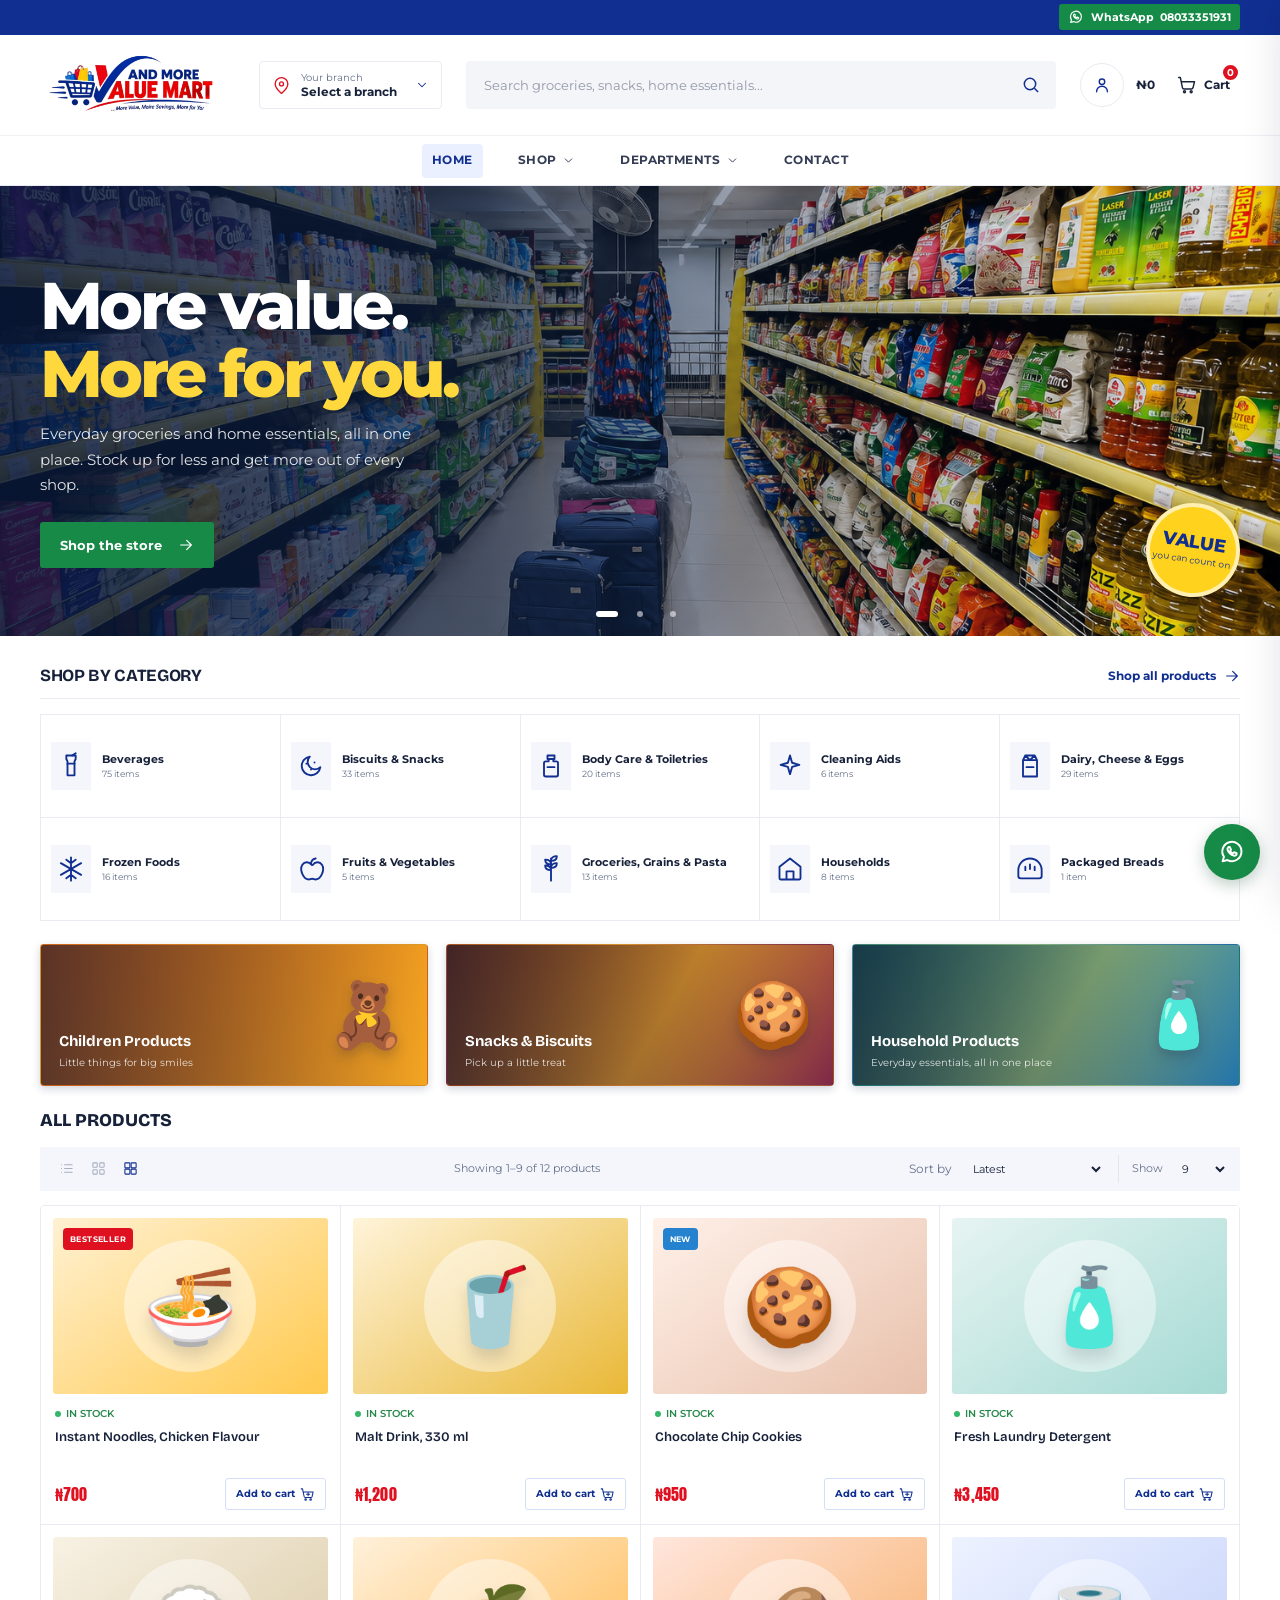
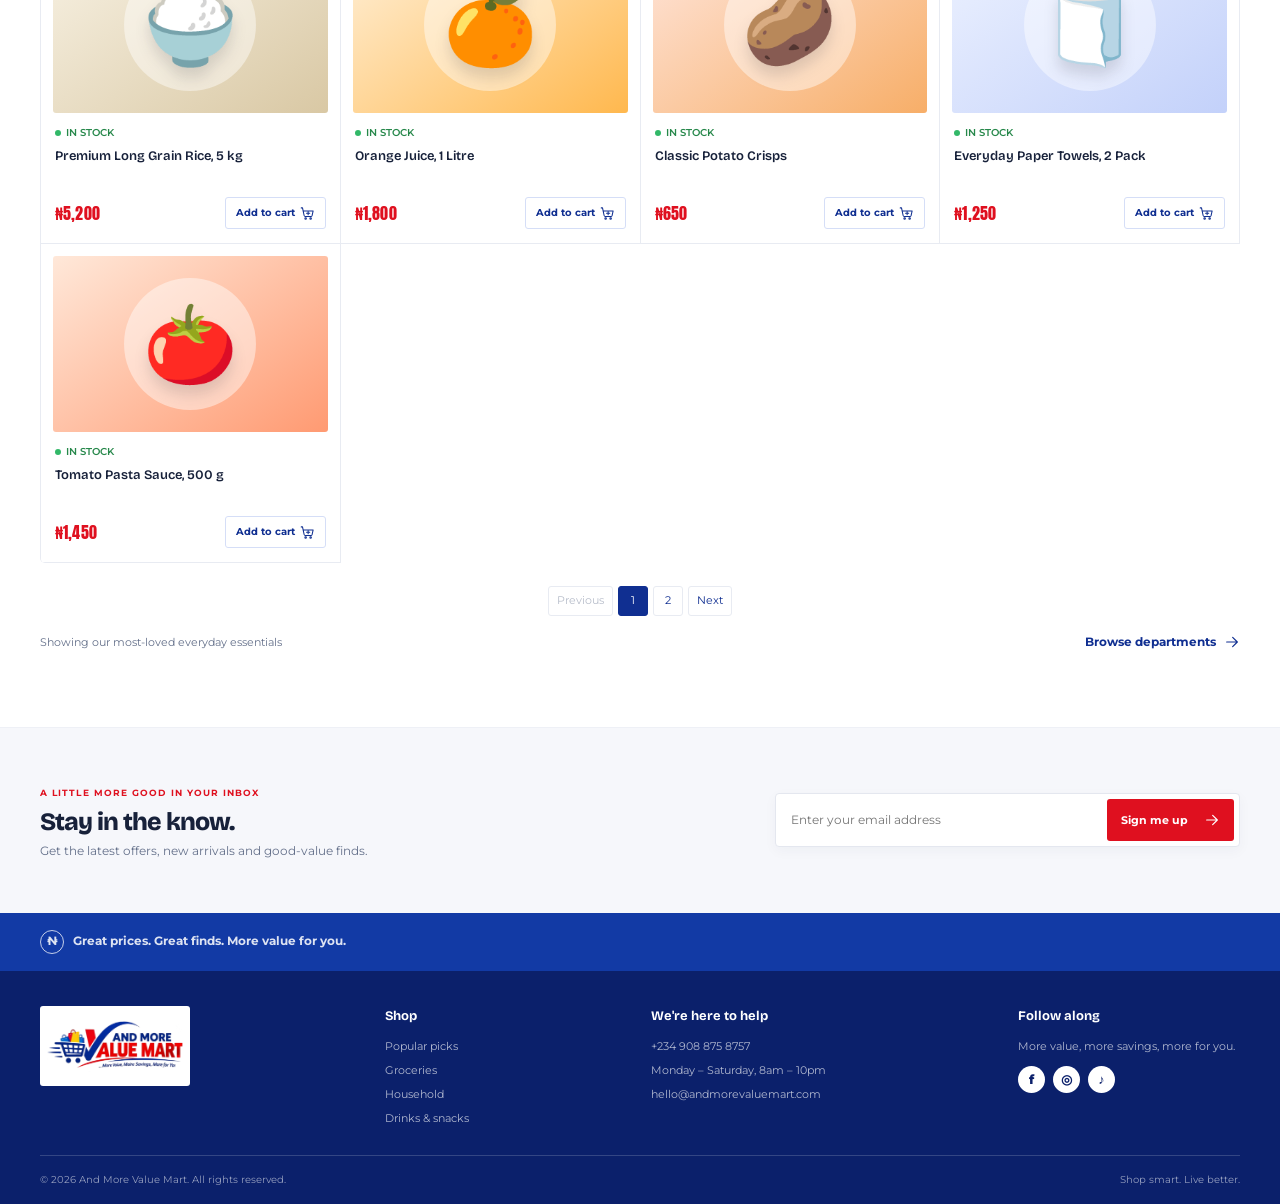
==== index.html @ fea3d5b2 "Build And More Value Mart storefront Co-authored-by: Copilot <223556219+Copilot@users.noreply.github" ====
<!doctype html>
<html lang="en">
<head>
  <meta charset="utf-8">
  <meta name="viewport" content="width=device-width, initial-scale=1">
  <meta name="theme-color" content="#102f91">
  <link rel="icon" type="image/png" href="favicon.png">
  <meta name="description" content="Shop groceries, household essentials and more at And More Value Mart. Great value, delivered across Abuja.">
  <title>And More Value Mart | Shop smarter, save more</title>
  <link rel="preconnect" href="https://fonts.googleapis.com">
  <link rel="preconnect" href="https://fonts.gstatic.com" crossorigin>
  <link href="https://fonts.googleapis.com/css2?family=Anton&family=Bricolage+Grotesque:opsz,wght@12..96,400..800&family=Montserrat:wght@400;500;600;700;800&display=swap" rel="stylesheet">
  <link rel="stylesheet" href="styles.css">
  <script src="cart-storage.js" defer></script>
  <script src="navigation.js" defer></script>
  <script src="app.js" defer></script>
</head>
<body>
  <svg class="icon-definitions" aria-hidden="true" xmlns="http://www.w3.org/2000/svg">
    <symbol id="icon-produce" viewBox="0 0 24 24"><g fill="none" stroke="currentColor" stroke-width="1.7" stroke-linecap="round" stroke-linejoin="round"><path d="M12 20c-5.3 0-8-3.6-8-8 4.7 0 8 2.7 8 8Z"/><path d="M12 20c0-6 2.8-10 8-12 0 5.2-2.8 12-8 12Z"/><path d="M12 20v-7"/></g></symbol>
    <symbol id="icon-drink" viewBox="0 0 24 24"><g fill="none" stroke="currentColor" stroke-width="1.7" stroke-linecap="round" stroke-linejoin="round"><path d="M8 3h8v3l-1 2v12H9V8L8 6V3Z"/><path d="M9 10h6"/><path d="m13 3 3-2"/></g></symbol>
    <symbol id="icon-cookie" viewBox="0 0 24 24"><g fill="none" stroke="currentColor" stroke-width="1.7" stroke-linecap="round" stroke-linejoin="round"><path d="M20 13a8 8 0 1 1-9-9 4.5 4.5 0 0 0 9 9Z"/><path d="M8 10h.01M12 15h.01M15 9h.01M9 16h.01"/></g></symbol>
    <symbol id="icon-care" viewBox="0 0 24 24"><g fill="none" stroke="currentColor" stroke-width="1.7" stroke-linecap="round" stroke-linejoin="round"><path d="M9 3h6v3H9z"/><path d="M10 6v2H7.5A1.5 1.5 0 0 0 6 9.5v10A1.5 1.5 0 0 0 7.5 21h9a1.5 1.5 0 0 0 1.5-1.5v-10A1.5 1.5 0 0 0 16.5 8H14V6"/><path d="M9 13h6"/></g></symbol>
    <symbol id="icon-meat" viewBox="0 0 24 24"><g fill="none" stroke="currentColor" stroke-width="1.7" stroke-linecap="round" stroke-linejoin="round"><path d="M14.5 4.5c2-2 5.5-.7 5.5 2.2 0 1.2-.7 2.1-1.7 2.8l-7.7 7.7a5 5 0 1 1-7.1-7.1l7.7-7.7c.8-.8 2.1-1 3.3-.5Z"/><path d="m15.5 8.5.01 0M9 14l.01 0M7 17l.01 0"/></g></symbol>
    <symbol id="icon-can" viewBox="0 0 24 24"><g fill="none" stroke="currentColor" stroke-width="1.7" stroke-linecap="round" stroke-linejoin="round"><path d="M6 5c0-1.1 2.7-2 6-2s6 .9 6 2v14c0 1.1-2.7 2-6 2s-6-.9-6-2V5Z"/><path d="M6 5c0 1.1 2.7 2 6 2s6-.9 6-2"/><path d="M6 18c0 1.1 2.7 2 6 2s6-.9 6-2"/></g></symbol>
    <symbol id="icon-wheat" viewBox="0 0 24 24"><g fill="none" stroke="currentColor" stroke-width="1.7" stroke-linecap="round" stroke-linejoin="round"><path d="M12 22V3"/><path d="M12 8c-3.2 0-5-1.4-5-4 3.2 0 5 1.4 5 4ZM12 13c-3.2 0-5-1.4-5-4 3.2 0 5 1.4 5 4ZM12 18c-3.2 0-5-1.4-5-4 3.2 0 5 1.4 5 4ZM12 10c3.2 0 5-1.4 5-4-3.2 0-5 1.4-5 4ZM12 16c3.2 0 5-1.4 5-4-3.2 0-5 1.4-5 4Z"/></g></symbol>
    <symbol id="icon-sparkle" viewBox="0 0 24 24"><g fill="none" stroke="currentColor" stroke-width="1.7" stroke-linecap="round" stroke-linejoin="round"><path d="m12 3 1.8 6.2L20 11l-6.2 1.8L12 19l-1.8-6.2L4 11l6.2-1.8L12 3Z"/><path d="m19 15 .8 2.2L22 18l-2.2.8L19 21l-.8-2.2L16 18l2.2-.8L19 15Z"/></g></symbol>
    <symbol id="icon-candy" viewBox="0 0 24 24"><g fill="none" stroke="currentColor" stroke-width="1.7" stroke-linecap="round" stroke-linejoin="round"><path d="m7 9-4-3v5l4 1M17 9l4-3v5l-4 1"/><path d="M7 9h10v8H7z"/><path d="m7 13-4 1v5l4-3M17 13l4 1v5l-4-3"/></g></symbol>
    <symbol id="icon-milk" viewBox="0 0 24 24"><g fill="none" stroke="currentColor" stroke-width="1.7" stroke-linecap="round" stroke-linejoin="round"><path d="M8 3h8l2 4v14H6V7l2-4Z"/><path d="m8 3 4 4 4-4M6 7h12M9 13h6"/></g></symbol>
    <symbol id="icon-snowflake" viewBox="0 0 24 24"><g fill="none" stroke="currentColor" stroke-width="1.7" stroke-linecap="round" stroke-linejoin="round"><path d="M12 2v20M3.3 7l17.4 10M3.3 17 20.7 7M8 4l4 3 4-3M8 20l4-3 4 3M3.5 11l4-1 1-4M20.5 13l-4 1-1 4M3.5 13l4 1 1 4M20.5 11l-4-1-1-4"/></g></symbol>
    <symbol id="icon-fruit" viewBox="0 0 24 24"><g fill="none" stroke="currentColor" stroke-width="1.7" stroke-linecap="round" stroke-linejoin="round"><path d="M12 8c-1.4-2.1-5.4-2.8-7.4.4-2.8 4.5 1 12.6 5.7 12.6 1 0 1.2-.6 2.7-.6s1.7.6 2.7.6c4.7 0 8.5-8.1 5.7-12.6C19.4 5.2 15.4 5.9 14 8c-.6.7-1.4.7-2 0Z"/><path d="M12 8c0-3 1.5-4.5 4-5"/></g></symbol>
    <symbol id="icon-gift" viewBox="0 0 24 24"><g fill="none" stroke="currentColor" stroke-width="1.7" stroke-linecap="round" stroke-linejoin="round"><path d="M3 10h18v11H3zM2 7h20v3H2zM12 7v14"/><path d="M12 7H8.5a2.5 2.5 0 1 1 2.4-3.2L12 7ZM12 7h3.5a2.5 2.5 0 1 0-2.4-3.2L12 7Z"/></g></symbol>
    <symbol id="icon-house" viewBox="0 0 24 24"><g fill="none" stroke="currentColor" stroke-width="1.7" stroke-linecap="round" stroke-linejoin="round"><path d="m3 10 9-7 9 7v10a1 1 0 0 1-1 1H4a1 1 0 0 1-1-1V10Z"/><path d="M9 21v-7h6v7"/></g></symbol>
    <symbol id="icon-bread" viewBox="0 0 24 24"><g fill="none" stroke="currentColor" stroke-width="1.7" stroke-linecap="round" stroke-linejoin="round"><path d="M4 20a2 2 0 0 1-2-2v-5a10 10 0 0 1 20 0v5a2 2 0 0 1-2 2H4Z"/><path d="M8 10v3M12 8v4M16 10v3"/></g></symbol>
    <symbol id="icon-pen" viewBox="0 0 24 24"><g fill="none" stroke="currentColor" stroke-width="1.7" stroke-linecap="round" stroke-linejoin="round"><path d="m4 16-1 5 5-1L21 7l-4-4L4 16Z"/><path d="m14 6 4 4M4 16l4 4"/></g></symbol>
    <symbol id="icon-grid" viewBox="0 0 24 24"><g fill="none" stroke="currentColor" stroke-width="1.7" stroke-linecap="round" stroke-linejoin="round"><rect x="3" y="3" width="7" height="7" rx="1"/><rect x="14" y="3" width="7" height="7" rx="1"/><rect x="3" y="14" width="7" height="7" rx="1"/><rect x="14" y="14" width="7" height="7" rx="1"/></g></symbol>
    <symbol id="icon-wine" viewBox="0 0 24 24"><g fill="none" stroke="currentColor" stroke-width="1.7" stroke-linecap="round" stroke-linejoin="round"><path d="M7 3h10v5a5 5 0 0 1-10 0V3ZM12 13v7M8 21h8M7 8h10"/></g></symbol>
    <symbol id="icon-cart-add" viewBox="0 0 24 24"><g fill="none" stroke="currentColor" stroke-width="1.7" stroke-linecap="round" stroke-linejoin="round"><path d="M2 3h2l2.6 12.2a2 2 0 0 0 2 1.6h8.8a2 2 0 0 0 1.9-1.4L21 8H5"/><circle cx="9" cy="20" r="1.2"/><circle cx="17" cy="20" r="1.2"/><path d="M13 9v5M10.5 11.5h5"/></g></symbol>
    <symbol id="icon-arrow" viewBox="0 0 24 24"><g fill="none" stroke="currentColor" stroke-width="1.8" stroke-linecap="round" stroke-linejoin="round"><path d="M4 12h15M13 5l7 7-7 7"/></g></symbol>
    <symbol id="icon-external" viewBox="0 0 24 24"><g fill="none" stroke="currentColor" stroke-width="1.8" stroke-linecap="round" stroke-linejoin="round"><path d="M13 5h6v6M19 5l-9 9"/><path d="M18 13v5a1 1 0 0 1-1 1H6a1 1 0 0 1-1-1V7a1 1 0 0 1 1-1h5"/></g></symbol>
    <symbol id="icon-cart" viewBox="0 0 24 24"><g fill="none" stroke="currentColor" stroke-width="1.7" stroke-linecap="round" stroke-linejoin="round"><path d="M2 3h2l2.5 12.2a2 2 0 0 0 2 1.6h8.8a2 2 0 0 0 1.9-1.4L21 8H5"/><circle cx="9" cy="20" r="1.2"/><circle cx="17" cy="20" r="1.2"/></g></symbol>
    <symbol id="icon-check" viewBox="0 0 24 24"><g fill="none" stroke="currentColor" stroke-width="2" stroke-linecap="round" stroke-linejoin="round"><path d="m5 12 4 4L19 6"/></g></symbol>
    <symbol id="icon-chevron" viewBox="0 0 24 24"><g fill="none" stroke="currentColor" stroke-width="1.8" stroke-linecap="round" stroke-linejoin="round"><path d="m6 9 6 6 6-6"/></g></symbol>
    <symbol id="icon-pin" viewBox="0 0 24 24"><g fill="none" stroke="currentColor" stroke-width="1.7" stroke-linecap="round" stroke-linejoin="round"><path d="M20 10c0 5-8 12-8 12S4 15 4 10a8 8 0 1 1 16 0Z"/><circle cx="12" cy="10" r="2.5"/></g></symbol>
    <symbol id="icon-plus" viewBox="0 0 24 24"><g fill="none" stroke="currentColor" stroke-width="1.8" stroke-linecap="round"><path d="M12 5v14M5 12h14"/></g></symbol>
    <symbol id="icon-minus" viewBox="0 0 24 24"><g fill="none" stroke="currentColor" stroke-width="1.8" stroke-linecap="round"><path d="M5 12h14"/></g></symbol>
  </svg>
  <div class="announcement">
    <div class="container announcement-inner">
      <p><a class="announcement-whatsapp" href="https://wa.me/2348033351931" target="_blank" rel="noopener noreferrer" aria-label="Chat with us on WhatsApp at 08033351931"><svg viewBox="0 0 24 24" aria-hidden="true"><path d="M20.1 11.6a8.2 8.2 0 0 1-12 7.3L4 20l1.1-3.9a8.2 8.2 0 1 1 15-4.5Z"/><path d="M8.7 8.1c.2-.4.4-.5.7-.5h.4c.2 0 .4.1.5.4l.7 1.6c.1.2.1.4 0 .6l-.5.6c-.2.2-.2.4 0 .6.4.7 1.1 1.3 1.8 1.7.2.1.4.1.6-.1l.6-.7c.2-.2.4-.2.6-.1l1.5.7c.3.1.4.3.4.5 0 .4-.2 1.1-.7 1.4-.5.4-1.1.5-1.7.3-1-.3-2.1-.8-3.3-1.9-1.2-1.1-1.9-2.3-2.1-3.2-.2-.6 0-1.2.3-1.6Z"/></svg><span>WhatsApp&nbsp; 08033351931</span></a></p>
    </div>
  </div>

  <header class="site-header">
    <div class="container header-main">
      <a class="brand" href="#" aria-label="And More Value Mart home">
        <img src="andmoreLogo2.png" alt="And More Value Mart — More value, more savings, more for you">
      </a>

      <div class="location-control">
        <button class="location-picker" type="button" aria-expanded="false" aria-haspopup="true">
          <svg class="ui-icon location-icon" aria-hidden="true"><use href="#icon-pin"></use></svg>
          <span class="location-copy"><small>Your branch</small><strong>Select a branch</strong></span>
          <svg class="ui-icon location-chevron" aria-hidden="true"><use href="#icon-chevron"></use></svg>
        </button>
        <div class="location-menu t-dropdown" data-origin="top-left" hidden>
          <span class="dropdown-label">Choose a branch</span>
          <label class="location-search"><span class="visually-hidden">Search branches</span><input type="search" placeholder="Search branches" autocomplete="off"></label>
          <button type="button" data-location="Abuja Store"><span class="location-option-copy"><strong>Abuja Store</strong><small>Suite F20, Asokoro Shopping Complex, Asokoro, Abuja.</small></span></button>
          <button type="button" data-location="Abuja Store2"><span class="location-option-copy"><strong>Abuja Store2</strong><small>C7, AMAN Plaza, opposite Chicken Republic, Mpape, Abuja.</small></span></button>
          <button type="button" data-location="Lagos Store"><span class="location-option-copy"><strong>Lagos Store</strong><small>27/29 Isa Williams Street, Lagos Island.</small></span></button>
          <p class="location-no-results" hidden>No matching branches.</p>
        </div>
      </div>

      <form class="search" role="search">
        <label class="visually-hidden" for="site-search">Search products</label>
        <input id="site-search" type="search" placeholder="Search groceries, snacks, home essentials..." autocomplete="off">
        <button type="submit" aria-label="Search">
          <svg viewBox="0 0 24 24" aria-hidden="true"><circle cx="10.8" cy="10.8" r="6.8"></circle><path d="m16 16 4.5 4.5"></path></svg>
        </button>
      </form>

      <div class="header-actions">
        <a class="account-link" href="#account" aria-label="Your account">
          <svg viewBox="0 0 24 24" aria-hidden="true"><circle cx="12" cy="8" r="3.3"></circle><path d="M5.5 20a6.5 6.5 0 0 1 13 0"></path></svg>
        </a>
        <span class="cart-header-total t-digit-group" aria-live="polite">₦0</span>
        <button class="cart-button" type="button" aria-label="Open cart">
          <svg viewBox="0 0 24 24" aria-hidden="true"><use href="#icon-cart"></use></svg>
          <span class="cart-label">Cart</span>
          <span class="cart-count" aria-live="polite">0</span>
        </button>
      </div>

      <button class="menu-toggle" type="button" aria-label="Open navigation" aria-expanded="false">
        <span></span><span></span><span></span>
      </button>
    </div>

    <nav class="main-nav" aria-label="Main navigation">
      <div class="container nav-inner">
        <a class="nav-link nav-home active" href="index.html" aria-current="page">Home</a>
        <div class="nav-dropdown nav-shop">
          <button class="nav-link nav-dropdown-toggle" type="button" aria-expanded="false" aria-haspopup="true">Shop <svg class="ui-icon dropdown-chevron" aria-hidden="true"><use href="#icon-chevron"></use></svg></button>
          <div class="nav-dropdown-menu t-dropdown" data-origin="top-left" hidden>
            <a href="products.html">Shop all products</a>
            <a href="#products">Popular picks</a>
            <a href="departments.html">Browse departments</a>
          </div>
        </div>
        <div class="nav-dropdown nav-departments">
          <button class="nav-link nav-dropdown-toggle" type="button" aria-expanded="false" aria-haspopup="true" data-desktop-href="departments.html">Departments <svg class="ui-icon dropdown-chevron" aria-hidden="true"><use href="#icon-chevron"></use></svg></button>
          <div class="nav-dropdown-menu department-menu t-dropdown" data-origin="top-left" hidden>
            <a href="department.html?category=grains-pasta">Groceries, grains &amp; pasta</a>
            <a href="department.html?category=beverages">Beverages</a>
            <a href="department.html?category=biscuits-snacks">Biscuits &amp; snacks</a>
            <a href="department.html?category=households">Households</a>
            <a href="department.html?category=cleaning-aids">Cleaning aids</a>
            <a class="mobile-departments-all" href="departments.html">Browse all departments <svg class="ui-icon" aria-hidden="true"><use href="#icon-arrow"></use></svg></a>
          </div>
        </div>
        <a class="nav-link nav-contact" href="#footer">Contact</a>
      </div>
    </nav>
  </header>

  <main>
    <section class="hero" aria-label="Featured offers" data-hero-carousel>
      <article class="hero-slide is-active" data-hero-slide aria-hidden="false">
        <img class="hero-image" src="5.png" alt="Bright supermarket aisle stocked with everyday essentials">
        <div class="hero-shade"></div>
        <div class="hero-content">
          <h1 id="hero-title">More value.<br><span>More for you.</span></h1>
          <p>Everyday groceries and home essentials, all in one place. Stock up for less and get more out of every shop.</p>
          <a class="button button-red hero-shop-button" href="departments.html">Shop the store <svg class="ui-icon" aria-hidden="true"><use href="#icon-arrow"></use></svg></a>
        </div>
      </article>
      <article class="hero-slide" data-hero-slide aria-hidden="true">
        <img class="hero-image" src="2.png" alt="A well-stocked supermarket aisle with everyday household essentials">
        <div class="hero-shade"></div>
        <div class="hero-content">
          <h1>Everyday essentials.<br><span>Everyday low prices.</span></h1>
          <p>Find great value on pantry staples, household needs, and the things you use most.</p>
          <a class="button button-red hero-shop-button" href="departments.html">Shop the store <svg class="ui-icon" aria-hidden="true"><use href="#icon-arrow"></use></svg></a>
        </div>
      </article>
      <article class="hero-slide" data-hero-slide aria-hidden="true">
        <img class="hero-image" src="3.png" alt="Shelves filled with affordable groceries and pantry favorites">
        <div class="hero-shade"></div>
        <div class="hero-content">
          <h1>Spend less.<br><span>Get more.</span></h1>
          <p>Shop affordable picks for the whole family and enjoy more value in every basket.</p>
          <a class="button button-red hero-shop-button" href="departments.html">Shop the store <svg class="ui-icon" aria-hidden="true"><use href="#icon-arrow"></use></svg></a>
        </div>
      </article>
      <div class="hero-badge"><strong>VALUE</strong><span>you can count on</span></div>
      <div class="hero-pagination" role="group" aria-label="Choose a featured offer">
        <button type="button" aria-label="Show offer 1: More value" aria-current="true"></button>
        <button type="button" aria-label="Show offer 2: Everyday low prices"></button>
        <button type="button" aria-label="Show offer 3: Spend less, get more"></button>
      </div>
    </section>

    <section class="section container home-categories" aria-labelledby="categories-title">
      <div class="section-heading">
        <h2 id="categories-title">Shop by category</h2>
        <a class="text-link" href="products.html">Shop all products <svg class="ui-icon" aria-hidden="true"><use href="#icon-arrow"></use></svg></a>
      </div>
      <div class="home-category-grid">
        <a class="home-category" href="#products" data-filter="beverages"><span class="home-category-icon"><svg viewBox="0 0 24 24" aria-hidden="true"><path d="M8 3h8v3l-1 2v12H9V8L8 6V3Z"/><path d="M9 10h6m-2-7 3-2"/></svg></span><strong>Beverages</strong><small>75 items</small></a>
        <a class="home-category" href="#products" data-filter="snacks"><span class="home-category-icon"><svg viewBox="0 0 24 24" aria-hidden="true"><path d="M20 13a8 8 0 1 1-9-9 4.5 4.5 0 0 0 9 9Z"/><path d="M8 10h.01M12 15h.01M15 9h.01"/></svg></span><strong>Biscuits &amp; Snacks</strong><small>33 items</small></a>
        <a class="home-category" href="department.html?category=body-care-toiletries"><span class="home-category-icon"><svg viewBox="0 0 24 24" aria-hidden="true"><path d="M9 3h6v3H9zm1 3v2H7.5A1.5 1.5 0 0 0 6 9.5v10A1.5 1.5 0 0 0 7.5 21h9a1.5 1.5 0 0 0 1.5-1.5v-10A1.5 1.5 0 0 0 16.5 8H14V6m-5 7h6"/></svg></span><strong>Body Care &amp; Toiletries</strong><small>20 items</small></a>
        <a class="home-category" href="department.html?category=cleaning-aids"><span class="home-category-icon"><svg viewBox="0 0 24 24" aria-hidden="true"><path d="m12 3 1.8 6.2L20 11l-6.2 1.8L12 19l-1.8-6.2L4 11l6.2-1.8L12 3Z"/></svg></span><strong>Cleaning Aids</strong><small>6 items</small></a>
        <a class="home-category" href="department.html?category=dairy-cheese-eggs"><span class="home-category-icon"><svg viewBox="0 0 24 24" aria-hidden="true"><path d="M8 3h8l2 4v14H6V7l2-4Zm0 0 4 4 4-4M6 7h12m-9 6h6"/></svg></span><strong>Dairy, Cheese &amp; Eggs</strong><small>29 items</small></a>
        <a class="home-category" href="department.html?category=frozen-foods"><span class="home-category-icon"><svg viewBox="0 0 24 24" aria-hidden="true"><path d="M12 2v20M3.3 7l17.4 10M3.3 17 20.7 7M8 4l4 3 4-3M8 20l4-3 4 3"/></svg></span><strong>Frozen Foods</strong><small>16 items</small></a>
        <a class="home-category" href="#products" data-filter="groceries"><span class="home-category-icon"><svg viewBox="0 0 24 24" aria-hidden="true"><path d="M12 8c-1.4-2.1-5.4-2.8-7.4.4-2.8 4.5 1 12.6 5.7 12.6 1 0 1.2-.6 2.7-.6s1.7.6 2.7.6c4.7 0 8.5-8.1 5.7-12.6C19.4 5.2 15.4 5.9 14 8c-.6.7-1.4.7-2 0Zm0 0c0-3 1.5-4.5 4-5"/></svg></span><strong>Fruits &amp; Vegetables</strong><small>5 items</small></a>
        <a class="home-category" href="#products" data-filter="groceries"><span class="home-category-icon"><svg viewBox="0 0 24 24" aria-hidden="true"><path d="M12 22V3m0 5c-3.2 0-5-1.4-5-4 3.2 0 5 1.4 5 4Zm0 5c-3.2 0-5-1.4-5-4 3.2 0 5 1.4 5 4Zm0-8c3.2 0 5-1.4 5-4-3.2 0-5 1.4-5 4Zm0 6c3.2 0 5-1.4 5-4-3.2 0-5 1.4-5 4Z"/></svg></span><strong>Groceries, Grains &amp; Pasta</strong><small>13 items</small></a>
        <a class="home-category" href="#products" data-filter="household"><span class="home-category-icon"><svg viewBox="0 0 24 24" aria-hidden="true"><path d="m3 10 9-7 9 7v10a1 1 0 0 1-1 1H4a1 1 0 0 1-1-1V10Zm6 11v-7h6v7"/></svg></span><strong>Households</strong><small>8 items</small></a>
        <a class="home-category" href="department.html?category=packaged-breads"><span class="home-category-icon"><svg viewBox="0 0 24 24" aria-hidden="true"><path d="M4 20a2 2 0 0 1-2-2v-5a10 10 0 0 1 20 0v5a2 2 0 0 1-2 2H4Zm4-10v3m4-5v4m4-2v3"/></svg></span><strong>Packaged Breads</strong><small>1 item</small></a>
      </div>
    </section>

    <section class="container promo-cards" aria-label="Featured departments">
      <a class="promo-card promo-children" href="department.html?category=children-products"><span class="promo-card-art" aria-hidden="true">🧸</span><strong>Children Products</strong><small>Little things for big smiles</small></a>
      <a class="promo-card promo-snacks" href="department.html?category=biscuits-snacks"><span class="promo-card-art" aria-hidden="true">🍪</span><strong>Snacks &amp; Biscuits</strong><small>Pick up a little treat</small></a>
      <a class="promo-card promo-household" href="department.html?category=households"><span class="promo-card-art" aria-hidden="true">🧴</span><strong>Household Products</strong><small>Everyday essentials, all in one place</small></a>
    </section>

    <section class="section container products-section" id="products">
      <div class="section-heading products-heading">
        <div>
          <h2>All Products</h2>
        </div>
      </div>
      <div class="products-toolbar">
        <div class="product-view-controls" role="group" aria-label="Product layout">
          <button type="button" class="view-button" data-view="list" aria-label="List view" aria-pressed="false"><svg viewBox="0 0 24 24" aria-hidden="true"><path d="M9 6h12M9 12h12M9 18h12M4 6h.01M4 12h.01M4 18h.01"/></svg></button>
          <button type="button" class="view-button" data-view="compact" aria-label="Compact grid" aria-pressed="false"><svg viewBox="0 0 24 24" aria-hidden="true"><rect x="3" y="3" width="7" height="7" rx="1"/><rect x="14" y="3" width="7" height="7" rx="1"/><rect x="3" y="14" width="7" height="7" rx="1"/><rect x="14" y="14" width="7" height="7" rx="1"/></svg></button>
          <button type="button" class="view-button is-active" data-view="grid" aria-label="Grid view" aria-pressed="true"><svg viewBox="0 0 24 24" aria-hidden="true"><rect x="3" y="3" width="8" height="8" rx="1"/><rect x="13" y="3" width="8" height="8" rx="1"/><rect x="3" y="13" width="8" height="8" rx="1"/><rect x="13" y="13" width="8" height="8" rx="1"/></svg></button>
        </div>
        <p class="search-status t-text-swap" aria-live="polite"></p>
        <div class="toolbar-controls">
          <label class="sort-control">Sort by
            <select class="sort-select" aria-label="Sort products">
              <option value="latest">Latest</option>
              <option value="featured">Featured</option>
            <option value="low">Price: low to high</option>
            <option value="high">Price: high to low</option>
          </select>
          </label>
          <label class="show-control">Show
            <select class="show-select" aria-label="Products per page"><option value="9">9</option><option value="12">12</option></select>
          </label>
        </div>
      </div>
      <div class="product-grid">
        <article class="product-card" data-category="groceries" data-name="Indomie chicken noodles" data-price="700">
          <div class="product-visual visual-noodles"><span class="product-tag">BESTSELLER</span><span class="product-emoji" aria-hidden="true">🍜</span><span class="pack-label">INSTANT<br>NOODLES</span></div>
          <div class="product-info"><span class="stock"><i></i> In stock</span><h3>Instant Noodles, Chicken Flavour</h3><div class="product-bottom"><strong class="price">₦700</strong>          <button class="add-button" type="button">Add to cart <svg class="ui-icon" aria-hidden="true"><use href="#icon-cart-add"></use></svg></button></div></div>
        </article>
        <article class="product-card" data-category="beverages" data-name="malt drink" data-price="1200">
          <div class="product-visual visual-malt"><span class="product-emoji" aria-hidden="true">🥤</span><span class="pack-label">MALT<br>DRINK</span></div>
          <div class="product-info"><span class="stock"><i></i> In stock</span><h3>Malt Drink, 330 ml</h3><div class="product-bottom"><strong class="price">₦1,200</strong>          <button class="add-button" type="button">Add to cart <svg class="ui-icon" aria-hidden="true"><use href="#icon-cart-add"></use></svg></button></div></div>
        </article>
        <article class="product-card" data-category="snacks" data-name="chocolate chip cookies" data-price="950">
          <div class="product-visual visual-cookies"><span class="product-tag tag-blue">NEW</span><span class="product-emoji" aria-hidden="true">🍪</span><span class="pack-label">CHOCOLATE<br>COOKIES</span></div>
          <div class="product-info"><span class="stock"><i></i> In stock</span><h3>Chocolate Chip Cookies</h3><div class="product-bottom"><strong class="price">₦950</strong>          <button class="add-button" type="button">Add to cart <svg class="ui-icon" aria-hidden="true"><use href="#icon-cart-add"></use></svg></button></div></div>
        </article>
        <article class="product-card" data-category="household" data-name="laundry detergent" data-price="3450">
          <div class="product-visual visual-clean"><span class="product-emoji" aria-hidden="true">🧴</span><span class="pack-label">FRESH<br>& CLEAN</span></div>
          <div class="product-info"><span class="stock"><i></i> In stock</span><h3>Fresh Laundry Detergent</h3><div class="product-bottom"><strong class="price">₦3,450</strong>          <button class="add-button" type="button">Add to cart <svg class="ui-icon" aria-hidden="true"><use href="#icon-cart-add"></use></svg></button></div></div>
        </article>
        <article class="product-card" data-category="groceries" data-name="long grain rice" data-price="5200">
          <div class="product-visual visual-rice"><span class="product-emoji" aria-hidden="true">🍚</span><span class="pack-label">LONG GRAIN<br>RICE</span></div>
          <div class="product-info"><span class="stock"><i></i> In stock</span><h3>Premium Long Grain Rice, 5 kg</h3><div class="product-bottom"><strong class="price">₦5,200</strong>          <button class="add-button" type="button">Add to cart <svg class="ui-icon" aria-hidden="true"><use href="#icon-cart-add"></use></svg></button></div></div>
        </article>
        <article class="product-card" data-category="beverages" data-name="orange juice" data-price="1800">
          <div class="product-visual visual-juice"><span class="product-emoji" aria-hidden="true">🍊</span><span class="pack-label">100%<br>ORANGE</span></div>
          <div class="product-info"><span class="stock"><i></i> In stock</span><h3>Orange Juice, 1 Litre</h3><div class="product-bottom"><strong class="price">₦1,800</strong>          <button class="add-button" type="button">Add to cart <svg class="ui-icon" aria-hidden="true"><use href="#icon-cart-add"></use></svg></button></div></div>
        </article>
        <article class="product-card" data-category="snacks" data-name="potato crisps" data-price="650">
          <div class="product-visual visual-crisps"><span class="product-emoji" aria-hidden="true">🥔</span><span class="pack-label">CRUNCHY<br>CRISPS</span></div>
          <div class="product-info"><span class="stock"><i></i> In stock</span><h3>Classic Potato Crisps</h3><div class="product-bottom"><strong class="price">₦650</strong>          <button class="add-button" type="button">Add to cart <svg class="ui-icon" aria-hidden="true"><use href="#icon-cart-add"></use></svg></button></div></div>
        </article>
        <article class="product-card" data-category="household" data-name="paper towels" data-price="1250">
          <div class="product-visual visual-towels"><span class="product-emoji" aria-hidden="true">🧻</span><span class="pack-label">SOFT &<br>STRONG</span></div>
          <div class="product-info"><span class="stock"><i></i> In stock</span><h3>Everyday Paper Towels, 2 Pack</h3><div class="product-bottom"><strong class="price">₦1,250</strong>          <button class="add-button" type="button">Add to cart <svg class="ui-icon" aria-hidden="true"><use href="#icon-cart-add"></use></svg></button></div></div>
        </article>
        <article class="product-card" data-category="groceries" data-name="tomato pasta sauce" data-price="1450">
          <div class="product-visual visual-tomato"><span class="product-emoji" aria-hidden="true">🍅</span><span class="pack-label">TOMATO<br>SAUCE</span></div>
          <div class="product-info"><span class="stock"><i></i> In stock</span><h3>Tomato Pasta Sauce, 500 g</h3><div class="product-bottom"><strong class="price">₦1,450</strong><button class="add-button" type="button">Add to cart <svg class="ui-icon" aria-hidden="true"><use href="#icon-cart-add"></use></svg></button></div></div>
        </article>
        <article class="product-card" data-category="snacks" data-name="chocolate wafer biscuits" data-price="800">
          <div class="product-visual visual-wafer"><span class="product-emoji" aria-hidden="true">🍫</span><span class="pack-label">CHOCOLATE<br>WAFERS</span></div>
          <div class="product-info"><span class="stock"><i></i> In stock</span><h3>Chocolate Wafer Biscuits</h3><div class="product-bottom"><strong class="price">₦800</strong><button class="add-button" type="button">Add to cart <svg class="ui-icon" aria-hidden="true"><use href="#icon-cart-add"></use></svg></button></div></div>
        </article>
        <article class="product-card" data-category="beverages" data-name="sparkling grape drink" data-price="2650">
          <div class="product-visual visual-grape"><span class="product-emoji" aria-hidden="true">🍇</span><span class="pack-label">SPARKLING<br>GRAPE</span></div>
          <div class="product-info"><span class="stock"><i></i> In stock</span><h3>Sparkling Grape Drink, 750 ml</h3><div class="product-bottom"><strong class="price">₦2,650</strong><button class="add-button" type="button">Add to cart <svg class="ui-icon" aria-hidden="true"><use href="#icon-cart-add"></use></svg></button></div></div>
        </article>
        <article class="product-card" data-category="household" data-name="dishwashing liquid" data-price="1850">
          <div class="product-visual visual-dish"><span class="product-emoji" aria-hidden="true">🧽</span><span class="pack-label">DISH<br>WASH</span></div>
          <div class="product-info"><span class="stock"><i></i> In stock</span><h3>Fresh Dishwashing Liquid</h3><div class="product-bottom"><strong class="price">₦1,850</strong><button class="add-button" type="button">Add to cart <svg class="ui-icon" aria-hidden="true"><use href="#icon-cart-add"></use></svg></button></div></div>
        </article>
      </div>
      <div class="empty-state" hidden>
        <span aria-hidden="true">⌕</span>
        <strong>No products found</strong>
        <p>Try a different search or browse all of our popular picks.</p>
        <button class="clear-filters" type="button">Show all products</button>
      </div>
      <nav class="pagination" aria-label="Product pages"></nav>
      <div class="products-footer"><span>Showing our most-loved everyday essentials</span><a class="text-link" href="departments.html">Browse departments <svg class="ui-icon" aria-hidden="true"><use href="#icon-arrow"></use></svg></a></div>
    </section>

    <section class="newsletter">
      <div class="container newsletter-inner">
        <div><span class="newsletter-kicker">A little more good in your inbox</span><h2>Stay in the know.</h2><p>Get the latest offers, new arrivals and good-value finds.</p></div>
        <form class="newsletter-form">
          <label class="visually-hidden" for="newsletter-email">Your email address</label>
          <input id="newsletter-email" type="email" placeholder="Enter your email address" required>
          <button class="button button-red" type="submit">Sign me up <svg class="ui-icon" aria-hidden="true"><use href="#icon-arrow"></use></svg></button>
        </form>
        <p class="newsletter-message" aria-live="polite"></p>
      </div>
    </section>
  </main>

  <footer class="site-footer" id="footer">
    <div class="footer-benefit">
      <div class="container footer-benefit-inner"><span class="footer-coin" aria-hidden="true">₦</span><strong>Great prices. Great finds. More value for you.</strong></div>
    </div>
    <div class="container footer-main">
      <a class="footer-brand" href="#" aria-label="And More Value Mart home"><img src="andmoreLogo2.png" alt=""></a>
      <div class="footer-column"><h2>Shop</h2><a href="#products">Popular picks</a><a href="departments.html">Groceries</a><a href="departments.html">Household</a><a href="departments.html">Drinks & snacks</a></div>
      <div class="footer-column"><h2>We're here to help</h2><a href="tel:+2349088758757">+234 908 875 8757</a><span>Monday – Saturday, 8am – 10pm</span><a href="mailto:hello@andmorevaluemart.com">hello@andmorevaluemart.com</a></div>
      <div class="footer-column footer-social"><h2>Follow along</h2><p>More value, more savings, more for you.</p><div class="social-links"><a href="#footer" aria-label="Facebook">f</a><a href="#footer" aria-label="Instagram">◎</a><a href="#footer" aria-label="TikTok">♪</a></div></div>
    </div>
    <div class="container footer-bottom"><span>© 2026 And More Value Mart. All rights reserved.</span><span>Shop smart. Live better.</span></div>
  </footer>

  <div class="cart-backdrop" hidden></div>
  <aside class="cart-drawer" aria-label="Your shopping cart" aria-hidden="true">
    <div class="drawer-header"><div><span class="section-kicker">Your good finds</span><h2>Your cart <span class="drawer-count">(0)</span></h2></div><button class="drawer-close" type="button" aria-label="Close cart">×</button></div>
    <div class="drawer-items"><p class="drawer-empty">Your cart is waiting for something good.</p></div>
    <div class="drawer-footer"><div class="drawer-total"><span>Subtotal</span><strong>₦0</strong></div><p>Delivery calculated at checkout.</p><a class="button button-red checkout-button" href="checkout.html">Continue to checkout <svg class="ui-icon" aria-hidden="true"><use href="#icon-arrow"></use></svg></a><a class="button whatsapp-order-button" href="https://wa.me/2348033351931" target="_blank" rel="noopener noreferrer" aria-label="Send your cart as a WhatsApp order" hidden><svg class="ui-icon" viewBox="0 0 24 24" aria-hidden="true"><path d="M20.1 11.6a8.2 8.2 0 0 1-12 7.3L4 20l1.1-3.9a8.2 8.2 0 1 1 15-4.5Z"/><path d="M8.7 8.1c.2-.4.4-.5.7-.5h.4c.2 0 .4.1.5.4l.7 1.6c.1.2.1.4 0 .6l-.5.6c-.2.2-.2.4 0 .6.4.7 1.1 1.3 1.8 1.7.2.1.4.1.6-.1l.6-.7c.2-.2.4-.2.6-.1l1.5.7c.3.1.4.3.4.5 0 .4-.2 1.1-.7 1.4-.5.4-1.1.5-1.7.3-1-.3-2.1-.8-3.3-1.9-1.2-1.1-1.9-2.3-2.1-3.2-.2-.6 0-1.2.3-1.6Z"/></svg>Order on WhatsApp</a><button class="continue-shopping" type="button">Continue shopping</button></div>
  </aside>
  <a class="whatsapp-float" href="https://wa.me/2348033351931" target="_blank" rel="noopener noreferrer" aria-label="Chat with And More Value Mart on WhatsApp at 08033351931" title="Chat with us on WhatsApp">
    <svg viewBox="0 0 24 24" aria-hidden="true"><path d="M20.1 11.6a8.2 8.2 0 0 1-12 7.3L4 20l1.1-3.9a8.2 8.2 0 1 1 15-4.5Z"/><path d="M8.7 8.1c.2-.4.4-.5.7-.5h.4c.2 0 .4.1.5.4l.7 1.6c.1.2.1.4 0 .6l-.5.6c-.2.2-.2.4 0 .6.4.7 1.1 1.3 1.8 1.7.2.1.4.1.6-.1l.6-.7c.2-.2.4-.2.6-.1l1.5.7c.3.1.4.3.4.5 0 .4-.2 1.1-.7 1.4-.5.4-1.1.5-1.7.3-1-.3-2.1-.8-3.3-1.9-1.2-1.1-1.9-2.3-2.1-3.2-.2-.6 0-1.2.3-1.6Z"/></svg>
  </a>
  <div class="toast" role="status" aria-live="polite"></div>
</body>
</html>
---- styles.css ----
:root {
  color-scheme: light;
  --font-body: "Montserrat", "Segoe UI", Arial, sans-serif;
  --font-heading: "Bricolage Grotesque", "Montserrat", sans-serif;
  --font-accent: "Anton", Impact, sans-serif;
  --navy: #102f91;
  --navy-deep: #0b206b;
  --blue: #1d46b8;
  --red: #df101f;
  --green: #188a47;
  --yellow: #ffd21e;
  --ink: #17213a;
  --muted: #64708a;
  --line: #e8ebf2;
  --surface: #f7f8fb;
  --white: #fff;
  --radius: 16px;
  --shadow: 0 12px 32px rgba(21, 39, 84, .09);
  --resize-dur: 300ms;
  --resize-ease: cubic-bezier(0.22, 1, 0.36, 1);
  --digit-dur: 500ms;
  --digit-distance: 8px;
  --digit-stagger: 70ms;
  --digit-blur: 2px;
  --digit-ease: cubic-bezier(0.34, 1.45, 0.64, 1);
  --digit-dir-x: 0;
  --digit-dir-y: 1;
  --badge-slide-dur: 260ms;
  --badge-pop-dur: 500ms;
  --badge-pop-close-dur: 180ms;
  --badge-fade-dur: 400ms;
  --badge-fade-close-dur: 180ms;
  --badge-blur: 2px;
  --badge-offset-x: -8.2px;
  --badge-offset-y: 12.4px;
  --badge-slide-ease: cubic-bezier(0.22, 1, 0.36, 1);
  --badge-pop-ease: cubic-bezier(0.34, 1.36, 0.64, 1);
  --badge-close-ease: cubic-bezier(0.4, 0, 0.2, 1);
  --text-swap-dur: 200ms;
  --text-swap-translate-y: 8px;
  --text-swap-blur: 2px;
  --text-swap-ease: ease-out;
  --dropdown-open-dur: 250ms;
  --dropdown-close-dur: 150ms;
  --dropdown-pre-scale: 0.97;
  --dropdown-closing-scale: 0.99;
  --dropdown-ease: cubic-bezier(0.22, 1, 0.36, 1);
  --modal-open-dur: 250ms;
  --modal-close-dur: 150ms;
  --modal-scale: 0.96;
  --modal-scale-close: 0.96;
  --modal-ease: cubic-bezier(0.22, 1, 0.36, 1);
  --panel-open-dur: 400ms;
  --panel-close-dur: 350ms;
  --panel-translate-y: 100px;
  --panel-blur: 2px;
  --panel-ease: cubic-bezier(0.22, 1, 0.36, 1);
  --page-slide-dur: 200ms;
  --page-fade-dur: 200ms;
  --page-slide-distance: 8px;
  --page-blur: 3px;
  --page-stagger: 0ms;
  --page-exit-enabled: 1;
  --page-slide-ease: cubic-bezier(0.22, 1, 0.36, 1);
  --page-fade-ease: cubic-bezier(0.22, 1, 0.36, 1);
  --icon-swap-dur: 200ms;
  --icon-swap-blur: 2px;
  --icon-swap-start-scale: 0.25;
  --icon-swap-ease: ease-in-out;
  --check-opacity-dur: 550ms;
  --check-rotate-dur: 550ms;
  --check-rotate-from: 80deg;
  --check-bob-dur: 450ms;
  --check-y-amount: 40px;
  --check-blur-dur: 500ms;
  --check-blur-from: 10px;
  --check-path-dur: 550ms;
  --check-path-delay: 80ms;
  --check-ease-out: cubic-bezier(0.22, 1, 0.36, 1);
  --check-ease-opacity: cubic-bezier(0.22, 1, 0.36, 1);
  --check-ease-rotate: cubic-bezier(0.22, 1, 0.36, 1);
  --check-ease-bob: cubic-bezier(0.34, 1.35, 0.64, 1);
  --check-ease-path: cubic-bezier(0.22, 1, 0.36, 1);
  --avatar-lift: -4px;
  --avatar-dur: 320ms;
  --avatar-scale: 1.05;
  --avatar-falloff: 0.45;
  --avatar-ease-in: cubic-bezier(0.22, 1, 0.36, 1);
  --avatar-ease-out: cubic-bezier(0.34, 3.85, 0.64, 1);
  --shake-distance: 6px;
  --shake-overshoot: 4px;
  --shake-dur-a: 80ms;
  --shake-dur-b: 60ms;
  --shake-ease: cubic-bezier(0.22, 1, 0.36, 1);
  --revert-hold: 3000ms;
  --revert-dur: 280ms;
}

* { box-sizing: border-box; }
html { scroll-behavior: smooth; scroll-padding-top: 24px; }
h1, h2, h3, h4, h5, h6 { font-family: var(--font-heading); }
body { margin: 0; color: var(--ink); background: var(--white); font-family: var(--font-body); font-size: 15px; line-height: 1.55; -webkit-font-smoothing: antialiased; }
button, input, select { font: inherit; }
button, a { -webkit-tap-highlight-color: transparent; }
a { color: inherit; text-decoration: none; }
button { color: inherit; }
img { display: block; max-width: 100%; }
.icon-definitions { position: absolute; width: 0; height: 0; overflow: hidden; }
.ui-icon { display: block; width: 16px; height: 16px; flex: 0 0 auto; fill: none; stroke: currentColor; stroke-width: 1.7; stroke-linecap: round; stroke-linejoin: round; }
button > svg { display: block; flex: 0 0 auto; }
.container { width: min(1200px, calc(100% - 48px)); margin-inline: auto; }
.visually-hidden { position: absolute; width: 1px; height: 1px; padding: 0; margin: -1px; overflow: hidden; clip: rect(0, 0, 0, 0); white-space: nowrap; border: 0; }
@view-transition { navigation: auto; }
::view-transition-old(root) { animation: page-transition-out 160ms ease both; }
::view-transition-new(root) { animation: page-transition-in 300ms cubic-bezier(.22, 1, .36, 1) both; }
@keyframes page-transition-out { to { opacity: 0; } }
@keyframes page-transition-in { from { opacity: 0; transform: translateY(8px); } to { opacity: 1; transform: translateY(0); } }

.announcement { background: var(--navy); color: rgba(255,255,255,.92); font-size: 12px; }
.announcement-inner { display: flex; justify-content: flex-end; gap: 30px; min-height: 35px; align-items: center; }
.announcement p { margin: 0; }
.announcement a { color: #ffe15a; font-weight: 700; }
.announcement .announcement-whatsapp { display: inline-flex; align-items: center; gap: 7px; padding: 5px 9px; color: #fff; background: #168a47; border-radius: 3px; font-size: 11px; line-height: 1.2; transition: background .18s, transform .18s; }
.announcement-whatsapp:hover { color: #fff; background: #116d37; transform: translateY(-1px); }
.announcement-whatsapp svg { width: 16px; height: 16px; flex: 0 0 auto; fill: none; stroke: currentColor; stroke-width: 1.7; stroke-linecap: round; stroke-linejoin: round; }
.whatsapp-float { position: fixed; right: 20px; bottom: 20px; z-index: 18; width: 56px; height: 56px; display: grid; place-items: center; color: #fff; background: #168a47; border-radius: 50%; box-shadow: 0 5px 16px rgba(13,73,43,.28); transition: transform .2s, background .2s, box-shadow .2s; }
.whatsapp-float:hover { background: #116d37; box-shadow: 0 8px 20px rgba(13,73,43,.34); transform: translateY(-3px); }
.whatsapp-float:focus-visible { outline: 3px solid #102f91; outline-offset: 3px; }
.whatsapp-float svg { width: 28px; height: 28px; fill: none; stroke: currentColor; stroke-width: 1.7; stroke-linecap: round; stroke-linejoin: round; }

.site-header { position: relative; z-index: 5; background: var(--white); }
.header-main { min-height: 100px; display: flex; align-items: center; gap: 24px; }
.brand { flex: 0 0 195px; display: flex; align-items: center; }
.brand img { width: 182px; height: 86px; object-fit: contain; }
.location-control { position: relative; flex: 0 0 183px; height: 48px; }
.location-picker { width: 100%; height: 48px; min-height: 48px; display: flex; align-items: center; gap: 10px; padding: 0 12px; background: #fff; border: 1px solid var(--line); border-radius: 4px; text-align: left; cursor: pointer; }
.location-icon { width: 19px; height: 19px; color: var(--red); }
.location-copy { display: grid; line-height: 1.3; }
.location-copy small { color: var(--muted); font-size: 10px; }
.location-copy strong { font-size: 12px; font-weight: 700; }
.location-chevron { width: 14px; height: 14px; margin-left: auto; color: var(--navy); transition: transform .18s; }
.location-picker[aria-expanded="true"] .location-chevron, .nav-dropdown-toggle[aria-expanded="true"] .dropdown-chevron { transform: rotate(180deg); }
.location-menu, .nav-dropdown-menu { position: absolute; z-index: 8; top: calc(100% + 5px); left: 0; min-width: 210px; padding: 7px; background: #fff; border: 1px solid var(--line); border-radius: 0 0 3px 3px; box-shadow: 0 10px 24px rgba(15,35,86,.14); }
.location-menu { width: min(320px, calc(100vw - 32px)); }
.t-dropdown {
  transform-origin: top left;
  transform: scale(var(--dropdown-pre-scale));
  opacity: 0;
  pointer-events: none;
  transition:
    transform var(--dropdown-open-dur) var(--dropdown-ease),
    opacity   var(--dropdown-open-dur) var(--dropdown-ease);
  will-change: transform, opacity;
}
.t-dropdown[data-origin="top-right"]     { transform-origin: top right; }
.t-dropdown[data-origin="top-center"]    { transform-origin: top center; }
.t-dropdown[data-origin="bottom-left"]   { transform-origin: bottom left; }
.t-dropdown[data-origin="bottom-center"] { transform-origin: bottom center; }
.t-dropdown[data-origin="bottom-right"]  { transform-origin: bottom right; }
.t-dropdown.is-open { transform: scale(1); opacity: 1; pointer-events: auto; }
.t-dropdown.is-closing {
  transform: scale(var(--dropdown-closing-scale));
  opacity: 0;
  pointer-events: none;
  transition:
    transform var(--dropdown-close-dur) var(--dropdown-ease),
    opacity   var(--dropdown-close-dur) var(--dropdown-ease);
}
@media (prefers-reduced-motion: reduce) { .t-dropdown { transition: none !important; } }
.dropdown-label { display: block; padding: 8px 9px 5px; color: var(--muted); font-size: 10px; font-weight: 700; text-transform: uppercase; letter-spacing: .08em; }
.location-menu button, .nav-dropdown-menu a { width: 100%; display: flex; align-items: center; justify-content: space-between; gap: 10px; padding: 9px; color: var(--ink); background: transparent; border: 0; border-radius: 2px; text-align: left; font-size: 12px; cursor: pointer; }
.location-menu button { align-items: flex-start; }
.location-option-copy { display: grid; gap: 3px; }
.location-option-copy strong { font-size: 12px; line-height: 1.2; }
.location-option-copy small { color: var(--muted); font-size: 10px; line-height: 1.35; }
.location-menu button:hover, .nav-dropdown-menu a:hover { color: var(--navy); background: #f2f5ff; }
.location-search { display: block; padding: 5px 7px 8px; }
.location-search input { width: 100%; min-height: 34px; padding: 0 9px; border: 1px solid var(--line); border-radius: 2px; outline: 0; font-size: 11px; }
.location-search input:focus { border-color: var(--navy); }
.location-no-results { margin: 0; padding: 8px 9px; color: var(--muted); font-size: 11px; }
.search { display: flex; flex: 1; min-width: 100px; height: 48px; background: #f4f5f8; border: 1px solid transparent; border-radius: 4px; overflow: hidden; transition: border-color .2s, box-shadow .2s; }
.search:focus-within { border-color: #9aabdf; box-shadow: 0 0 0 3px rgba(29,70,184,.08); }
.search input { width: 100%; min-width: 0; padding: 0 17px; color: var(--ink); background: transparent; border: 0; outline: 0; font-size: 13px; }
.search input::placeholder { color: #9299aa; }
.search button { display: grid; place-items: center; flex: 0 0 48px; background: transparent; border: 0; cursor: pointer; }
.search svg { width: 20px; fill: none; stroke: var(--navy); stroke-width: 1.8; }
.header-actions { display: flex; align-items: center; gap: 12px; }
.cart-header-total { color: var(--ink); font-size: 12px; font-weight: 700; white-space: nowrap; }
.t-digit-group { display: inline-flex; align-items: baseline; }
.t-digit { display: inline-block; will-change: transform, opacity, filter; }
.t-digit-group.is-animating .t-digit { animation: t-digit-pop-in var(--digit-dur) var(--digit-ease) both; }
.t-digit-group.is-animating .t-digit[data-stagger="1"] { animation-delay: var(--digit-stagger); }
.t-digit-group.is-animating .t-digit[data-stagger="2"] { animation-delay: calc(var(--digit-stagger) * 2); }
@keyframes t-digit-pop-in {
  0% {
    transform: translate(
      calc(var(--digit-distance) * var(--digit-dir-x)),
      calc(var(--digit-distance) * var(--digit-dir-y))
    );
    opacity: 0;
    filter: blur(var(--digit-blur));
  }
  100% { transform: translate(0, 0); opacity: 1; filter: blur(0); }
}
@media (prefers-reduced-motion: reduce) { .t-digit-group .t-digit { animation: none !important; } }
.account-link, .cart-button { height: 44px; display: inline-flex; align-items: center; justify-content: center; }
.account-link { width: 44px; border: 1px solid var(--line); border-radius: 50%; }
.account-link svg, .cart-button svg { width: 20px; height: 20px; fill: none; stroke: var(--navy); stroke-width: 1.7; stroke-linecap: round; stroke-linejoin: round; }
.cart-button { position: relative; gap: 7px; padding: 0 10px; background: transparent; border: 0; cursor: pointer; font-size: 12px; font-weight: 700; }
.cart-count { position: absolute; top: 0; right: 0; display: grid; place-items: center; min-width: 19px; height: 19px; padding: 0 4px; color: #fff; background: var(--red); border: 2px solid #fff; border-radius: 12px; font-size: 10px; }
.menu-toggle { display: none; }
.main-nav { border-top: 1px solid #f0f1f5; border-bottom: 1px solid var(--line); }
.nav-inner { display: flex; align-items: center; justify-content: center; gap: 25px; min-height: 49px; }
.nav-link { position: relative; display: flex; align-items: center; min-height: 34px; padding-inline: 10px; color: #343d55; border-radius: 4px; box-shadow: none; font-size: 12px; font-weight: 700; text-transform: uppercase; letter-spacing: .035em; }
.nav-link:focus-visible { outline: 2px solid #8398dc; outline-offset: 2px; }
.nav-dropdown { position: relative; }
.nav-dropdown-toggle { gap: 6px; padding: 0 10px; background: transparent; border: 0; cursor: pointer; }
.dropdown-chevron { width: 13px; height: 13px; transition: transform .18s; }
.nav-dropdown-menu { top: 100%; min-width: 220px; border-radius: 0 0 3px 3px; }
.nav-dropdown-menu.department-menu { min-width: 285px; }
.nav-dropdown-menu a { min-height: 35px; text-transform: none; letter-spacing: 0; }
.nav-dropdown-menu a.mobile-departments-all { display: none; }
.nav-dropdown-menu .ui-icon { width: 14px; height: 14px; }
.nav-link::after { display: none; }
.nav-link:hover, .nav-link.active, .nav-dropdown-toggle[aria-expanded="true"] { color: var(--navy); background: #eaf0ff; }
.nav-note { color: var(--muted); font-size: 11px; }
.nav-note span { color: #e1aa00; }

.hero { position: relative; width: 100%; min-height: 450px; margin: 0; overflow: hidden; background: #243d57; isolation: isolate; }
.hero-slide { position: absolute; inset: 0; z-index: 0; visibility: hidden; opacity: 0; transition: opacity .55s ease, visibility .55s ease; }
.hero-slide.is-active { visibility: visible; opacity: 1; }
.hero-image, .hero-shade { position: absolute; inset: 0; }
.hero-image { width: 100%; height: 100%; object-fit: cover; object-position: center 48%; transform: scale(1.015); }
.hero-shade { background: linear-gradient(90deg, rgba(9,24,57,.86) 0%, rgba(12,30,61,.7) 38%, rgba(12,30,61,.17) 75%, rgba(12,30,61,.04) 100%); }
.hero-content { position: relative; z-index: 1; width: min(1200px, calc(100% - 48px)); min-height: 100%; max-width: 1200px; display: flex; flex-direction: column; align-items: flex-start; justify-content: center; margin-inline: auto; padding: 48px 0; color: #fff; }
.eyebrow, .promo-kicker, .newsletter-kicker { display: inline-flex; align-items: center; gap: 8px; color: #ffe17c; font-size: 11px; font-weight: 700; text-transform: uppercase; letter-spacing: .12em; }
.eyebrow-dot { width: 7px; height: 7px; border-radius: 50%; background: var(--yellow); box-shadow: 0 0 0 4px rgba(255,210,30,.19); }
h1, h2, h3, p { margin-top: 0; }
.hero h1, .hero h2 { margin: 18px 0 13px; font-family: var(--font-body); font-size: clamp(42px, 5.4vw, 66px); font-weight: 800; line-height: 1.03; letter-spacing: -.055em; }
.hero h1 span, .hero h2 span { color: #ffd83e; }
.hero-content > p { max-width: 390px; margin-bottom: 24px; color: rgba(255,255,255,.88); font-size: 15px; line-height: 1.7; }
.button { min-height: 46px; display: inline-flex; align-items: center; justify-content: center; gap: 16px; padding: 0 20px; border: 0; border-radius: 3px; font-size: 13px; font-weight: 700; cursor: pointer; transition: transform .2s, box-shadow .2s, background .2s; }
.button:hover { transform: translateY(-2px); box-shadow: 0 7px 18px rgba(10,25,60,.18); }
.button-red { color: #fff; background: var(--red); }
.button-red:hover { background: #c70d1a; }
.hero-shop-button, .hero-shop-button:hover { color: #fff; background: var(--green); }
.hero-shop-button:hover { background: #116d37; }
.hero-shop-button { align-self: flex-start; }
.hero-proof { display: flex; align-items: center; gap: 7px; margin-top: 18px; color: rgba(255,255,255,.84); font-size: 11px; }
.hero-proof span { display: grid; place-items: center; width: 17px; height: 17px; color: var(--navy-deep); background: #ffda3b; border-radius: 50%; font-size: 11px; font-weight: 800; }
.hero-badge { position: absolute; right: 40px; bottom: 39px; z-index: 2; display: grid; place-content: center; width: 94px; height: 94px; color: var(--navy); background: var(--yellow); border: 4px solid rgba(255,255,255,.65); border-radius: 50%; box-shadow: 0 6px 20px rgba(0,0,0,.2); text-align: center; transform: rotate(9deg); }
.hero-badge strong { font-family: var(--font-body); font-size: 18px; font-weight: 800; line-height: 1.1; }
.hero-badge span { font-size: 9px; }
.hero-pagination { position: absolute; right: 0; bottom: 9px; left: 0; z-index: 2; display: flex; justify-content: center; gap: 3px; }
.hero-pagination button { width: 30px; height: 26px; display: grid; place-items: center; padding: 0; background: transparent; border: 0; cursor: pointer; }
.hero-pagination button::after { width: 6px; height: 6px; content: ""; background: rgba(255,255,255,.55); border-radius: 8px; transition: width .2s ease, background .2s ease; }
.hero-pagination button[aria-current="true"]::after { width: 22px; background: #fff; }
.hero-pagination button:focus-visible { outline: 2px solid #fff; outline-offset: -2px; border-radius: 3px; }
@media (prefers-reduced-motion: reduce) { .hero-slide, .hero-pagination button::after { transition: none; } }

.benefits { display: grid; grid-template-columns: repeat(3, 1fr); margin-top: 22px; padding: 21px 30px; border: 1px solid var(--line); border-radius: 5px; box-shadow: 0 4px 16px rgba(24,43,86,.035); }
.benefit { display: flex; align-items: center; justify-content: center; gap: 12px; min-width: 0; }
.benefit + .benefit { border-left: 1px solid var(--line); }
.benefit-icon { display: grid; place-items: center; width: 40px; height: 40px; color: var(--navy); background: #eef2ff; border-radius: 50%; font-size: 20px; font-weight: 700; }
.benefit div { display: grid; line-height: 1.4; }
.benefit strong { font-size: 12px; }
.benefit div span { color: var(--muted); font-size: 11px; }

.section { padding-top: 70px; }
.section-heading { display: flex; align-items: end; justify-content: space-between; gap: 24px; margin-bottom: 23px; }
.section-kicker { display: block; margin-bottom: 5px; color: var(--red); font-size: 10px; font-weight: 700; text-transform: uppercase; letter-spacing: .13em; }
.section-heading h2, .newsletter h2 { margin: 0; font-family: var(--font-heading); font-size: 29px; font-weight: 800; line-height: 1.2; letter-spacing: -.04em; }
.breadcrumb { display: flex; align-items: center; gap: 9px; margin-bottom: 24px; color: #8790a3; font-size: 11px; text-transform: uppercase; }
.breadcrumb a { color: var(--navy); font-weight: 700; }
.breadcrumb-chevron { width: 12px; height: 12px; color: #abb3c2; }
.department-directory { min-height: 65vh; padding-bottom: 72px; }
.department-directory .section-heading > p { margin: 0; color: var(--muted); font-size: 12px; }
.department-directory h1, .department-detail h1 { margin: 0; font-family: var(--font-heading); font-size: 31px; font-weight: 800; letter-spacing: -.04em; }
.department-detail { min-height: 65vh; padding-top: 18px; padding-bottom: 72px; }
.department-detail .breadcrumb { margin-bottom: 12px; }
.department-title { margin-bottom: 24px; }
.department-description { margin: 9px 0 0; color: var(--muted); font-size: 14px; }
.department-toast { min-height: 20px; margin: 14px 0 0; color: #21864b; font-size: 12px; }
.department-card { color: var(--ink); text-decoration: none; }
.text-link { display: inline-flex; align-items: center; gap: 8px; color: var(--navy); font-size: 12px; font-weight: 700; }
.text-link:hover { color: var(--red); }
.department-grid { display: grid; grid-template-columns: repeat(4, minmax(0, 1fr)); border-top: 1px solid var(--line); border-left: 1px solid var(--line); }
.department-card { min-width: 0; min-height: 105px; display: flex; flex-direction: column; align-items: center; justify-content: center; gap: 10px; padding: 13px 10px; background: #fff; border: 0; border-right: 1px solid var(--line); border-bottom: 1px solid var(--line); font-size: 12px; font-weight: 600; text-align: center; cursor: pointer; transition: background .18s, color .18s; }
.department-card:hover { color: var(--navy); background: #f5f7fc; }
.department-card small { color: var(--muted); font-size: 10px; font-weight: 500; white-space: nowrap; }
.department-icon { width: 48px; height: 48px; display: grid; place-items: center; color: var(--navy); background: #f5f7fc; }
.department-icon .ui-icon { width: 24px; height: 24px; }
.home-categories { padding-top: 30px; }
.home-categories .section-heading { align-items: center; margin-bottom: 15px; padding-bottom: 12px; border-bottom: 1px solid var(--line); }
.home-categories .section-heading h2 { font-family: var(--font-heading); font-size: 17px; font-weight: 700; letter-spacing: -.02em; text-transform: uppercase; }
.home-category-grid { display: grid; grid-template-columns: repeat(5, minmax(0, 1fr)); border-top: 1px solid var(--line); border-left: 1px solid var(--line); }
.home-category { min-width: 0; min-height: 103px; display: grid; grid-template-columns: 42px minmax(0, 1fr); grid-template-rows: max-content max-content; align-content: center; align-items: center; column-gap: 9px; padding: 12px 10px; border-right: 1px solid var(--line); border-bottom: 1px solid var(--line); transition: background .18s; }
.home-category:hover { background: #f7f9ff; }
.home-category-icon { grid-row: 1 / 3; width: 40px; height: 48px; display: grid; place-items: center; color: var(--navy); background: #f4f6fb; }
.home-category-icon svg { width: 28px; height: 28px; fill: none; stroke: currentColor; stroke-width: 1.6; stroke-linecap: round; stroke-linejoin: round; }
.home-category strong { align-self: end; font-size: 11px; line-height: 1.35; }
.home-category small { align-self: start; color: var(--muted); font-size: 9px; }
.promo-cards { display: grid; grid-template-columns: repeat(3, minmax(0, 1fr)); gap: 18px; margin-top: 23px; }
.promo-card { position: relative; min-height: 142px; display: flex; flex-direction: column; justify-content: flex-end; gap: 2px; padding: 18px 18px 15px; overflow: hidden; color: #fff; background: linear-gradient(115deg, #e96714, #ffae21); border: 1px solid rgba(17,34,72,.14); border-radius: 4px; box-shadow: 0 3px 8px rgba(17,34,72,.19); }
.promo-card::before { position: absolute; inset: 0; content: ""; background: linear-gradient(90deg, rgba(20,25,48,.67), rgba(20,25,48,.05)); }
.promo-snacks { background: linear-gradient(120deg, #a23c12, #f8a329 55%, #84284a); }
.promo-household { background: linear-gradient(120deg, #1d7d79, #9bca85 55%, #2379b2); }
.promo-card-art { position: absolute; top: 50%; right: 20px; z-index: 1; font-size: 64px; filter: drop-shadow(0 6px 6px rgba(20,25,48,.22)); transform: translateY(-50%); }
.promo-card strong, .promo-card small { position: relative; z-index: 1; }
.promo-card strong { font-family: var(--font-heading); font-size: 15px; }
.promo-card small { max-width: 190px; color: rgba(255,255,255,.82); font-size: 10px; }
.category-card { min-width: 0; display: flex; flex-direction: column; align-items: flex-start; padding: 15px 16px 14px; overflow: hidden; background: #f7f8fc; border: 1px solid transparent; border-radius: 5px; text-align: left; cursor: pointer; transition: transform .2s, border-color .2s, box-shadow .2s; }
.category-card:hover { border-color: #dce3f6; box-shadow: var(--shadow); transform: translateY(-3px); }
.category-art { width: 100%; height: 99px; display: flex; align-items: center; justify-content: center; gap: 6px; margin-bottom: 13px; background: linear-gradient(135deg, #eaf0ff, #fff4e5); border-radius: 3px; font-size: 43px; }
.category-art span:nth-child(2) { margin-top: -19px; font-size: 36px; }
.category-drinks .category-art { background: linear-gradient(135deg, #e3f5ff, #eff4ff); }
.category-snacks .category-art { background: linear-gradient(135deg, #fff1db, #ffe9eb); }
.category-home .category-art { background: linear-gradient(135deg, #e9f4ed, #e9efff); }
.category-name { display: flex; align-items: center; justify-content: space-between; width: 100%; color: var(--ink); font-size: 14px; font-weight: 700; }
.category-name span { color: var(--navy); font-size: 16px; }
.category-caption { margin-top: 2px; color: var(--muted); font-size: 11px; }

.promo { position: relative; min-height: 290px; display: flex; align-items: center; margin-top: 63px; overflow: hidden; color: #fff; background: linear-gradient(110deg, #12399e 0%, #1d4bc3 55%, #2b58c2 100%); border-radius: 5px; }
.promo::before, .promo::after { position: absolute; content: ""; border: 1px solid rgba(255,255,255,.09); border-radius: 50%; pointer-events: none; }
.promo::before { width: 490px; height: 490px; top: -240px; right: -44px; }
.promo::after { width: 390px; height: 390px; top: -190px; right: 8px; }
.promo-copy { position: relative; z-index: 1; width: 55%; padding: 42px 0 42px 52px; }
.promo-kicker { color: #ffdf57; }
.promo h2 { margin: 9px 0 9px; font-family: var(--font-heading); font-size: 33px; line-height: 1.16; letter-spacing: -.045em; }
.promo p { max-width: 370px; margin-bottom: 17px; color: rgba(255,255,255,.82); font-size: 13px; }
.button-white { color: var(--navy); background: white; }
.button-white:hover { background: #fff5cc; }
.promo-art { position: absolute; top: 0; right: 9%; width: 41%; height: 100%; display: grid; place-items: center; }
.promo-bag { position: relative; z-index: 1; width: 212px; height: 218px; display: flex; flex-direction: column; align-items: center; justify-content: center; color: var(--navy); background: linear-gradient(155deg, #fff 0%, #f0f2f7 100%); border: 7px solid #e6e9f1; border-radius: 20px 20px 38px 38px; box-shadow: 0 18px 30px rgba(5,20,70,.28); transform: rotate(-6deg); }
.promo-bag::before { position: absolute; top: -31px; left: 50%; width: 61px; height: 42px; content: ""; border: 8px solid #e9edf6; border-bottom: 0; border-radius: 30px 30px 0 0; transform: translateX(-50%); }
.promo-bag span { font-size: 12px; font-weight: 800; }
.promo-bag strong { color: var(--red); font-family: var(--font-accent); font-size: 22px; font-weight: 400; letter-spacing: .01em; }
.promo-bag i { margin-top: 5px; color: var(--muted); font-size: 9px; }
.promo-produce { position: absolute; z-index: 2; display: grid; place-items: center; width: 60px; height: 60px; background: #fff; border-radius: 50%; box-shadow: 0 6px 16px rgba(4,20,62,.22); font-size: 34px; }
.produce-one { bottom: 37px; left: 9%; }
.produce-two { top: 44px; left: 12%; }
.produce-three { right: 7%; bottom: 49px; }
.promo-sparkle { position: absolute; color: #ffdb4a; font-size: 29px; }
.sparkle-one { top: 41px; right: 10%; }
.sparkle-two { bottom: 45px; left: 4%; font-size: 19px; }
.promo-stamp { position: absolute; z-index: 2; top: 27px; right: 36px; display: grid; place-content: center; width: 69px; height: 69px; color: #fff; background: var(--red); border: 3px dashed rgba(255,255,255,.75); border-radius: 50%; font-size: 11px; font-weight: 800; line-height: 1.2; text-align: center; transform: rotate(11deg); }

.products-section { padding-top: 24px; padding-bottom: 75px; }
.products-heading { margin-bottom: 15px; }
.products-heading .section-kicker { display: none; }
.products-heading h1, .products-heading h2 { margin: 0; font-family: var(--font-heading); font-size: 18px; letter-spacing: 0; text-transform: uppercase; }
.products-toolbar { min-height: 44px; display: flex; align-items: center; justify-content: space-between; gap: 14px; margin-bottom: 14px; padding: 5px 12px; background: #f5f6fb; }
.product-view-controls { display: flex; align-items: center; gap: 3px; }
.view-button { width: 29px; height: 30px; display: grid; place-items: center; padding: 0; color: #a7afc1; background: transparent; border: 0; cursor: pointer; }
.view-button .ui-icon, .view-button svg { width: 15px; height: 15px; fill: none; stroke: currentColor; stroke-width: 1.7; stroke-linecap: round; stroke-linejoin: round; }
.view-button.is-active { color: var(--navy); }
.toolbar-controls { display: flex; align-items: center; gap: 14px; }
.sort-control { display: flex; align-items: center; gap: 9px; color: var(--muted); font-size: 12px; }
.sort-control select, .show-control select { padding: 6px 20px 6px 8px; color: var(--ink); background: transparent; border: 0; border-radius: 2px; font-size: 11px; }
.show-control { display: flex; align-items: center; gap: 7px; padding-left: 13px; border-left: 1px solid #e3e6ee; color: var(--muted); font-size: 11px; }
.products-toolbar .search-status { flex: 1; min-height: 0; margin: 0; color: var(--muted); font-size: 11px; text-align: center; white-space: nowrap; }
.t-text-swap {
  display: inline-block;
  transform: translateY(0);
  filter: blur(0);
  opacity: 1;
  transition:
    transform var(--text-swap-dur) var(--text-swap-ease),
    filter    var(--text-swap-dur) var(--text-swap-ease),
    opacity   var(--text-swap-dur) var(--text-swap-ease);
  will-change: transform, filter, opacity;
}
.t-text-swap.is-exit {
  transform: translateY(calc(var(--text-swap-translate-y) * -1));
  filter: blur(var(--text-swap-blur));
  opacity: 0;
}
.t-text-swap.is-enter-start {
  transform: translateY(var(--text-swap-translate-y));
  filter: blur(var(--text-swap-blur));
  opacity: 0;
  transition: none;
}
@media (prefers-reduced-motion: reduce) { .t-text-swap { transition: none !important; } }
.products-toolbar .search-status:empty { display: none; }
.product-grid { display: grid; grid-template-columns: repeat(4, minmax(0, 1fr)); border-top: 1px solid var(--line); border-left: 1px solid var(--line); border-radius: 5px; overflow: hidden; }
.product-card { min-width: 0; padding: 12px; background: #fff; border-right: 1px solid var(--line); border-bottom: 1px solid var(--line); transition: background .2s; }
.product-card.in-cart { background: #cfddff; box-shadow: inset 0 0 0 2px #526fca; }
.product-card:hover { position: relative; z-index: 1; background: #fff; box-shadow: 0 4px 22px rgba(16,47,145,.08); }
.product-card.in-cart:hover { background: #cfddff; box-shadow: inset 0 0 0 2px #526fca, 0 4px 22px rgba(16,47,145,.08); }
.product-visual { position: relative; height: 176px; display: grid; place-items: center; overflow: hidden; border-radius: 3px; }
.product-visual::before { position: absolute; width: 132px; height: 132px; content: ""; background: rgba(255,255,255,.44); border-radius: 50%; }
.visual-noodles { background: linear-gradient(145deg, #fff1d2, #ffc94d); }
.visual-malt { background: linear-gradient(145deg, #fff4da, #e9b837); }
.visual-cookies { background: linear-gradient(145deg, #fff0e8, #e8c1ac); }
.visual-clean { background: linear-gradient(145deg, #e6f4f2, #a5dad3); }
.visual-rice { background: linear-gradient(145deg, #f8f2e4, #d9c8a4); }
.visual-juice { background: linear-gradient(145deg, #fff1db, #ffb84e); }
.visual-crisps { background: linear-gradient(145deg, #ffe6dd, #f7ae68); }
.visual-towels { background: linear-gradient(145deg, #edf2ff, #c3d1fa); }
.visual-tomato { background: linear-gradient(145deg, #ffe8d9, #ff9a72); }
.visual-wafer { background: linear-gradient(145deg, #f5e1d0, #bd855b); }
.visual-grape { background: linear-gradient(145deg, #f0e2ff, #c1a0e9); }
.visual-dish { background: linear-gradient(145deg, #e3f7f1, #93d6c5); }
.product-emoji { position: relative; z-index: 1; font-size: 76px; filter: drop-shadow(0 10px 7px rgba(33,38,51,.14)); transition: transform .25s; }
.product-card:hover .product-emoji { transform: translateY(-4px) scale(1.05); }
.pack-label { display: none; }
.product-tag { position: absolute; z-index: 2; top: 10px; left: 10px; padding: 5px 7px; color: #fff; background: var(--red); border-radius: 4px; font-size: 8px; font-weight: 700; letter-spacing: .05em; }
.product-tag.tag-blue { background: #2582ce; }
.product-info { padding: 12px 2px 2px; }
.stock { display: flex; align-items: center; gap: 5px; margin-bottom: 7px; color: #27884b; font-size: 10px; font-weight: 600; text-transform: uppercase; }
.stock i { width: 6px; height: 6px; background: #32b868; border-radius: 50%; }
.product-info h3 { min-height: 40px; margin: 0 0 10px; font-size: 13px; font-weight: 600; line-height: 1.45; }
.product-bottom { display: flex; align-items: center; justify-content: space-between; gap: 7px; }
.price { color: var(--red); font-family: var(--font-accent); font-size: 16px; font-weight: 400; letter-spacing: .01em; white-space: nowrap; }
.add-button { display: inline-flex; align-items: center; gap: 5px; padding: 7px 10px; color: var(--navy); background: #fff; border: 1px solid #d5def7; border-radius: 3px; font-size: 10px; font-weight: 700; cursor: pointer; transition: color .2s, background .2s, border-color .2s; white-space: nowrap; }
.add-button[hidden] { display: none; }
.add-button .ui-icon { width: 15px; height: 15px; }
.add-button:hover { color: #fff; background: var(--navy); border-color: var(--navy); }
.product-card-quantity { display: flex; align-items: center; gap: 7px; min-height: 32px; padding: 2px 3px; border: 1px solid #d5def7; border-radius: 3px; }
.product-card-quantity[hidden] { display: none; }
.product-card.in-cart .product-card-quantity { animation: quantity-control-in 180ms cubic-bezier(.22, 1, .36, 1) both; }
@keyframes quantity-control-in { from { opacity: 0; transform: scale(.94); } to { opacity: 1; transform: scale(1); } }
@media (prefers-reduced-motion: reduce) { .product-card.in-cart .product-card-quantity { animation: none !important; } }
.product-card-quantity button, .quantity-control button { display: inline-flex; align-items: center; justify-content: center; padding: 0; line-height: 0; }
.product-card-quantity button { width: 28px; height: 28px; color: var(--navy); background: #f3f6ff; border: 0; border-radius: 2px; cursor: pointer; }
.product-card-quantity button:hover { color: #fff; background: var(--navy); }
.product-card-quantity button .ui-icon, .quantity-control button .ui-icon { width: 14px; height: 14px; margin: 0; }
.product-card-quantity span { min-width: 16px; font-size: 12px; font-weight: 700; text-align: center; }
.products-footer { display: flex; align-items: center; justify-content: space-between; margin-top: 17px; color: var(--muted); font-size: 11px; }
.pagination { display: flex; align-items: center; justify-content: center; gap: 5px; margin: 23px 0 0; }
.page-button { min-width: 30px; height: 30px; display: grid; place-items: center; padding: 0 8px; color: var(--navy); background: #fff; border: 1px solid var(--line); border-radius: 3px; font-size: 11px; cursor: pointer; }
.page-button[aria-current="page"] { color: #fff; background: var(--navy); border-color: var(--navy); }
.page-button:disabled { color: #b7bdca; cursor: default; }
.product-grid.is-compact { grid-template-columns: repeat(6, minmax(0, 1fr)); }
.product-grid.is-compact .product-card { padding: 8px; }
.product-grid.is-compact .product-visual { height: 120px; }
.product-grid.is-list { grid-template-columns: 1fr; }
.product-grid.is-list .product-card { display: grid; grid-template-columns: 135px 1fr; gap: 14px; align-items: center; }
.product-grid.is-list .product-visual { height: 112px; }
.product-grid.is-list .product-info h3 { min-height: auto; }
.empty-state { padding: 45px 20px; border: 1px dashed #cbd2e2; border-radius: 10px; text-align: center; }
.empty-state > span { display: block; color: #9da9c0; font-size: 37px; }
.empty-state strong { display: block; margin-top: 6px; font-family: var(--font-heading); font-size: 18px; }
.empty-state p { margin: 6px 0 15px; color: var(--muted); font-size: 13px; }
.clear-filters { padding: 9px 14px; color: var(--navy); background: #eff3ff; border: 0; border-radius: 6px; font-size: 12px; font-weight: 700; cursor: pointer; }

.newsletter { background: #f6f7fb; border-top: 1px solid #eef0f6; }
.newsletter-inner { position: relative; min-height: 185px; display: flex; align-items: center; justify-content: space-between; gap: 30px; }
.newsletter-kicker { color: var(--red); font-size: 9px; }
.newsletter h2 { margin: 5px 0; font-size: 25px; }
.newsletter p { margin: 0; color: var(--muted); font-size: 12px; }
.newsletter-form { width: min(465px, 48%); display: flex; gap: 8px; padding: 5px; background: #fff; border: 1px solid #e4e7ef; border-radius: 4px; box-shadow: 0 4px 13px rgba(24,43,86,.04); }
.newsletter-form .button:hover { transform: none; box-shadow: none; }
.newsletter-form input { width: 100%; min-width: 0; padding: 0 10px; border: 0; outline: 0; font-size: 12px; }
.newsletter-form .button { min-height: 42px; flex: 0 0 auto; padding: 0 14px; font-size: 11px; }
.newsletter-message { position: absolute; right: 0; bottom: 15px; color: #25884c !important; }

.site-footer { color: rgba(255,255,255,.86); background: var(--navy-deep); }
.footer-benefit { background: #123aa5; }
.footer-benefit-inner { min-height: 58px; display: flex; align-items: center; gap: 9px; font-size: 12px; }
.footer-coin { display: grid; place-items: center; width: 24px; height: 24px; border: 1px solid rgba(255,255,255,.75); border-radius: 50%; font-weight: 700; }
.footer-main { display: grid; grid-template-columns: 1.35fr 1fr 1.45fr 1fr; gap: 45px; padding-top: 35px; padding-bottom: 28px; }
.footer-brand { align-self: start; width: 150px; height: 80px; display: flex; align-items: center; padding: 4px; overflow: hidden; background: #fff; border-radius: 3px; }
.footer-brand img { width: 100%; height: 100%; object-fit: contain; }
.footer-column { display: flex; flex-direction: column; align-items: flex-start; gap: 7px; color: rgba(255,255,255,.68); font-size: 11px; }
.footer-column h2 { margin: 0 0 5px; color: #fff; font-family: var(--font-heading); font-size: 13px; }
.footer-column a:hover { color: #ffe06a; }
.footer-social p { margin: 0; }
.social-links { display: flex; gap: 8px; margin-top: 4px; }
.social-links a { width: 27px; height: 27px; display: grid; place-items: center; color: var(--navy-deep); background: #fff; border-radius: 50%; font-size: 13px; font-weight: 800; }
.footer-bottom { min-height: 49px; display: flex; align-items: center; justify-content: space-between; border-top: 1px solid rgba(255,255,255,.17); color: rgba(255,255,255,.56); font-size: 10px; }

.cart-backdrop { position: fixed; z-index: 19; inset: 0; background: rgba(8,19,48,.46); opacity: 0; transition: opacity .25s; }
.cart-backdrop.visible { opacity: 1; }
.cart-drawer { position: fixed; z-index: 20; top: 0; right: 0; bottom: 0; width: min(430px, 100%); display: flex; flex-direction: column; padding: 25px; background: #fff; box-shadow: -15px 0 45px rgba(8,19,48,.16); transform: translateX(105%); transition: transform .28s ease; }
.cart-drawer.open { transform: translateX(0); }
.drawer-header { display: flex; align-items: center; justify-content: space-between; padding-bottom: 19px; border-bottom: 1px solid var(--line); }
.drawer-header h2 { margin: 0; font-family: var(--font-heading); font-size: 22px; }
.drawer-count { color: var(--muted); font-family: var(--font-body); font-size: 13px; font-weight: 500; }
.drawer-close { width: 36px; height: 36px; display: grid; place-items: center; background: #f5f6fa; border: 0; border-radius: 3px; font-size: 24px; cursor: pointer; }
.drawer-items { flex: 1; overflow: auto; }
.drawer-empty { margin-top: 25px; color: var(--muted); font-size: 13px; text-align: center; }
.drawer-item { display: grid; grid-template-columns: 55px 1fr auto; align-items: center; gap: 12px; padding: 15px 0; border-bottom: 1px solid var(--line); }
.drawer-product-icon { display: grid; place-items: center; height: 55px; background: #f2f4fa; border-radius: 8px; font-size: 29px; }
.drawer-product-name { display: block; font-size: 12px; font-weight: 700; }
.drawer-unit-price { display: block; margin-top: 3px; color: var(--muted); font-size: 11px; }
.quantity-control { display: flex; align-items: center; gap: 9px; margin-top: 7px; }
.quantity-control button { width: 28px; height: 28px; flex: 0 0 28px; color: var(--navy); background: #f1f3f8; border: 0; border-radius: 3px; cursor: pointer; }
.quantity-control span { min-width: 12px; font-size: 11px; text-align: center; }
.drawer-line-total { align-self: start; padding-top: 3px; color: var(--navy); font-size: 12px; font-weight: 700; white-space: nowrap; }
.drawer-footer { padding-top: 18px; border-top: 1px solid var(--line); }
.drawer-total { display: flex; justify-content: space-between; font-size: 14px; font-weight: 700; }
.drawer-total strong { color: var(--navy); font-family: var(--font-accent); font-size: 18px; font-weight: 400; letter-spacing: .01em; }
.drawer-footer > p { margin: 4px 0 15px; color: var(--muted); font-size: 11px; }
.checkout-button { width: 100%; justify-content: space-between; }
.whatsapp-order-button { width: 100%; justify-content: center; margin-top: 8px; color: #fff; background: #168a47; }
.whatsapp-order-button:hover { color: #fff; background: #116d37; }
.whatsapp-order-button[hidden] { display: none; }
.continue-shopping { width: 100%; margin-top: 10px; padding: 9px; color: var(--navy); background: transparent; border: 0; font-size: 12px; font-weight: 700; cursor: pointer; }
.toast { position: fixed; z-index: 30; right: 24px; bottom: 24px; padding: 13px 18px; color: #fff; background: #17213a; border-radius: 8px; box-shadow: var(--shadow); font-size: 12px; opacity: 0; pointer-events: none; transform: translateY(10px); transition: opacity .2s, transform .2s; }
.toast.visible { opacity: 1; transform: translateY(0); }
.no-scroll { overflow: hidden; }

@media (max-width: 920px) {
  .container { width: min(100% - 36px, 760px); }
  .header-main { min-height: 84px; gap: 15px; }
  .brand { flex-basis: 145px; }
  .brand img { width: 142px; height: 72px; }
  .location-control { flex-basis: 155px; }
  .location-picker { padding: 0 8px; }
  .nav-inner { gap: 20px; }
  .nav-note { display: none; }
  .hero { min-height: 405px; }
  .hero-content { width: min(100% - 36px, 760px); padding: 56px 0 58px; }
  .home-category-grid { grid-template-columns: repeat(4, minmax(0, 1fr)); }
  .promo-cards { gap: 12px; }
  .promo-card { min-height: 132px; padding-inline: 12px; }
  .promo-card-art { right: 9px; font-size: 51px; }
  .benefits { padding-inline: 15px; }
  .benefit { gap: 8px; }
  .benefit-icon { width: 34px; height: 34px; }
  .product-grid { grid-template-columns: repeat(3, minmax(0, 1fr)); }
  .product-visual { height: 165px; }
  .footer-main { grid-template-columns: 1fr 1fr; gap: 28px; }
}

@media (max-width: 640px) {
  .container { width: calc(100% - 32px); }
  .announcement-inner { justify-content: center; min-height: 32px; }
  .announcement-inner p { font-size: 10px; }
  .header-main { min-height: 75px; display: grid; grid-template-columns: minmax(112px, .65fr) minmax(0, 1fr) auto; gap: 8px; padding-top: 3px; padding-bottom: 9px; }
  .brand { width: 130px; grid-column: 1; grid-row: 1; }
  .brand img { width: 128px; height: 68px; }
  .header-actions { grid-column: 2; grid-row: 1; gap: 5px; }
  .cart-header-total { font-size: 10px; }
  .account-link { width: 37px; height: 37px; }
  .account-link svg, .cart-button svg { width: 18px; height: 18px; }
  .cart-button { width: 39px; height: 39px; padding: 0; }
  .cart-label { display: none; }
  .menu-toggle { width: 38px; height: 38px; grid-column: 3; grid-row: 1; display: flex; flex-direction: column; align-items: center; justify-content: center; gap: 5px; background: #f5f6fa; border: 0; border-radius: 8px; cursor: pointer; }
  .menu-toggle span { width: 17px; height: 2px; background: var(--navy); border-radius: 2px; }
  .location-control { grid-column: 1; grid-row: 2; display: block; min-width: 0; height: 42px; }
  .location-picker { height: 42px; min-height: 42px; gap: 5px; padding: 0 7px; }
  .location-icon { width: 16px; height: 16px; }
  .location-copy { display: block; min-width: 0; line-height: 1; }
  .location-copy small, .location-chevron { display: none; }
  .location-copy strong { display: block; overflow: hidden; font-size: 10px; white-space: nowrap; text-overflow: ellipsis; }
  .search { grid-column: 2 / -1; grid-row: 2; height: 42px; min-width: 0; }
  .search input { padding: 0 10px; font-size: 12px; }
  .search button { flex-basis: 42px; }
  .main-nav { display: none; position: absolute; top: 100%; right: 0; left: 0; background: #fff; box-shadow: 0 15px 20px rgba(14,32,77,.12); }
  .main-nav.open { display: block; }
  .nav-inner { display: grid; grid-template-columns: 1fr 1fr; grid-template-areas: "home contact" "shop departments"; gap: 4px 12px; padding-top: 6px; padding-bottom: 6px; }
  .nav-home { grid-area: home; }
  .nav-contact { grid-area: contact; justify-content: flex-end; }
  .nav-shop { grid-area: shop; }
  .nav-departments { grid-area: departments; }
  .nav-link { min-height: 34px; border-bottom: 0; box-shadow: none; font-size: 11px; }
  .nav-dropdown-toggle { width: 100%; justify-content: space-between; }
  .nav-dropdown-menu a.mobile-departments-all { display: flex; }
  .nav-dropdown-menu, .nav-dropdown-menu.department-menu { position: fixed; top: var(--mobile-dropdown-top, 0px); right: 16px; left: 16px; z-index: 20; width: auto; min-width: 0; max-height: min(55vh, 360px); margin: 0; overflow-y: auto; padding: 7px; background: #fff; border: 1px solid var(--line); border-top: 0; border-radius: 0 0 3px 3px; box-shadow: 0 10px 24px rgba(15,35,86,.14); }
  .hero { width: 100%; min-height: 380px; margin: 0; }
  .hero-image { object-position: 54% center; }
  .hero-shade { background: linear-gradient(90deg, rgba(8,22,50,.84), rgba(8,22,50,.55) 78%, rgba(8,22,50,.34)); }
  .hero-content { width: 100%; max-width: 420px; padding: 22px 25px 42px; }
  .eyebrow { font-size: 9px; }
  .hero h1, .hero h2 { margin: 8px 0 10px; font-size: clamp(29px, 8vw, 37px); line-height: 1.05; letter-spacing: -.045em; }
  .hero-content > p { max-width: 310px; margin-bottom: 16px; font-size: 12px; line-height: 1.5; }
  .hero-badge { right: 18px; bottom: 25px; width: 74px; height: 74px; }
  .hero-badge strong { font-size: 15px; }
  .hero-badge span { font-size: 7px; }
  .hero-pagination { bottom: 13px; }
  .hero-pagination button { width: 44px; height: 44px; }
  .whatsapp-float { right: 14px; bottom: 14px; width: 52px; height: 52px; }
  .benefits { grid-template-columns: 1fr; gap: 0; margin-top: 13px; padding: 5px 14px; }
  .benefit { justify-content: flex-start; min-height: 58px; }
  .benefit + .benefit { border-top: 1px solid var(--line); border-left: 0; }
  .benefit-icon { width: 33px; height: 33px; }
  .section { padding-top: 51px; }
  .department-detail { padding-top: 12px; }
  .department-detail .breadcrumb { margin-bottom: 8px; }
  .department-title { margin-bottom: 18px; }
  .department-directory-intro { display: none; }
  .home-categories { padding-top: 24px; }
  .home-categories .section-heading { align-items: center; }
  .home-categories .section-heading h2 { font-size: 14px; }
  .home-category-grid { grid-template-columns: repeat(2, minmax(0, 1fr)); }
  .home-category { min-height: 84px; grid-template-columns: 35px minmax(0, 1fr); gap: 7px; padding: 9px 7px; }
  .home-category-icon { width: 34px; height: 40px; }
  .home-category-icon svg { width: 24px; height: 24px; }
  .home-category strong { font-size: 10px; }
  .home-category small { font-size: 8px; }
  .promo-cards { grid-template-columns: 1fr; gap: 9px; margin-top: 16px; }
  .promo-card { min-height: 108px; padding: 13px 15px; }
  .promo-card-art { right: 22px; font-size: 54px; }
  .promo-card strong { font-size: 13px; }
  .promo-card small { font-size: 9px; }
  .section-heading { align-items: start; margin-bottom: 17px; }
  .section-heading h2 { font-size: 25px; }
  .text-link { align-self: end; gap: 4px; font-size: 10px; white-space: nowrap; }
  .department-grid { grid-template-columns: repeat(2, minmax(0,1fr)); }
  .department-card { min-height: 95px; gap: 7px; padding: 10px 6px; font-size: 11px; }
  .department-icon { width: 40px; height: 40px; }
  .department-icon .ui-icon { width: 21px; height: 21px; }
  .promo { min-height: 370px; align-items: flex-start; margin-top: 45px; }
  .promo-copy { width: 100%; padding: 31px 24px; }
  .promo h2 { font-size: 28px; }
  .promo p { max-width: 290px; font-size: 12px; }
  .promo .button { min-height: 42px; padding-inline: 12px; font-size: 11px; }
  .promo-art { top: auto; right: 0; bottom: 0; width: 100%; height: 150px; opacity: .9; }
  .promo-bag { width: 128px; height: 133px; border-width: 5px; border-radius: 13px 13px 24px 24px; }
  .promo-bag::before { top: -20px; width: 40px; height: 27px; border-width: 5px; border-bottom: 0; }
  .promo-bag span { font-size: 8px; }
  .promo-bag strong { font-size: 14px; }
  .promo-bag i { font-size: 6px; }
  .promo-produce { width: 43px; height: 43px; font-size: 25px; }
  .produce-one { bottom: 12px; left: 13%; }
  .produce-two { top: 19px; left: 16%; }
  .produce-three { right: 11%; bottom: 21px; }
  .promo-stamp { top: 15px; right: 14px; width: 54px; height: 54px; font-size: 8px; }
  .products-section { padding-top: 25px; padding-bottom: 53px; }
  .products-heading { align-items: end; }
  .products-heading h2 { font-size: 15px; }
  .products-toolbar { min-height: 42px; flex-wrap: wrap; gap: 5px; margin-bottom: 10px; padding: 4px 6px; }
  .view-button { width: 26px; }
  .toolbar-controls { gap: 5px; }
  .products-toolbar .search-status { order: 2; flex-basis: 100%; padding-top: 5px; border-top: 1px solid #e3e6ee; font-size: 10px; text-align: left; }
  .sort-control, .show-control { gap: 2px; font-size: 9px; }
  .sort-control select, .show-control select { max-width: 94px; padding: 7px 12px 7px 3px; font-size: 9px; }
  .show-control { padding-left: 5px; }
  .product-grid { grid-template-columns: repeat(2, minmax(0, 1fr)); }
  .product-grid.is-compact { grid-template-columns: repeat(3, minmax(0, 1fr)); }
  .product-grid.is-compact .product-visual { height: 105px; }
  .product-grid.is-list .product-card { grid-template-columns: 86px minmax(0, 1fr); gap: 8px; padding: 7px; }
  .product-grid.is-list .product-visual { height: 86px; }
  .product-grid.is-list .product-emoji { font-size: 42px; }
  .product-grid.is-list .product-bottom { flex-direction: row; align-items: center; }
  .product-card { padding: 8px; }
  .product-visual { height: 130px; }
  .product-emoji { font-size: 61px; }
  .product-info { padding-top: 9px; }
  .product-info h3 { min-height: 36px; font-size: 11px; }
  .stock { margin-bottom: 5px; font-size: 8px; }
  .price { font-size: 13px; }
  .product-bottom { align-items: flex-start; flex-direction: column; gap: 7px; }
  .add-button { width: 100%; justify-content: center; padding: 6px 5px; font-size: 10px; }
  .product-card-quantity { width: 100%; justify-content: space-between; }
  .products-footer { align-items: flex-start; gap: 8px; font-size: 9px; }
  .pagination { margin-top: 17px; }
  .page-button { min-width: 27px; height: 27px; padding-inline: 6px; font-size: 9px; }
  .newsletter-inner { min-height: 240px; flex-direction: column; align-items: stretch; justify-content: center; gap: 17px; padding-top: 25px; padding-bottom: 35px; }
  .newsletter h2 { font-size: 23px; }
  .newsletter-form { width: 100%; }
  .newsletter-form input { font-size: 11px; }
  .newsletter-form .button { gap: 6px; padding-inline: 10px; font-size: 10px; }
  .newsletter-message { right: auto; bottom: 8px; font-size: 10px !important; }
  .footer-main { grid-template-columns: 1fr 1fr; gap: 25px 18px; padding-top: 28px; padding-bottom: 24px; }
  .footer-brand { width: 125px; height: 68px; }
  .footer-column { font-size: 10px; }
  .footer-column h2 { font-size: 12px; }
  .footer-bottom { min-height: 57px; gap: 10px; font-size: 9px; }
  .footer-bottom span:last-child { display: none; }
  .cart-drawer { padding: 20px; }
  .toast { right: 16px; bottom: 16px; left: 16px; text-align: center; }
}

@media (prefers-reduced-motion: reduce) {
  *, *::before, *::after { scroll-behavior: auto !important; transition-duration: .01ms !important; animation-duration: .01ms !important; animation-iteration-count: 1 !important; }
  ::view-transition-old(root), ::view-transition-new(root) { animation: none; }
}
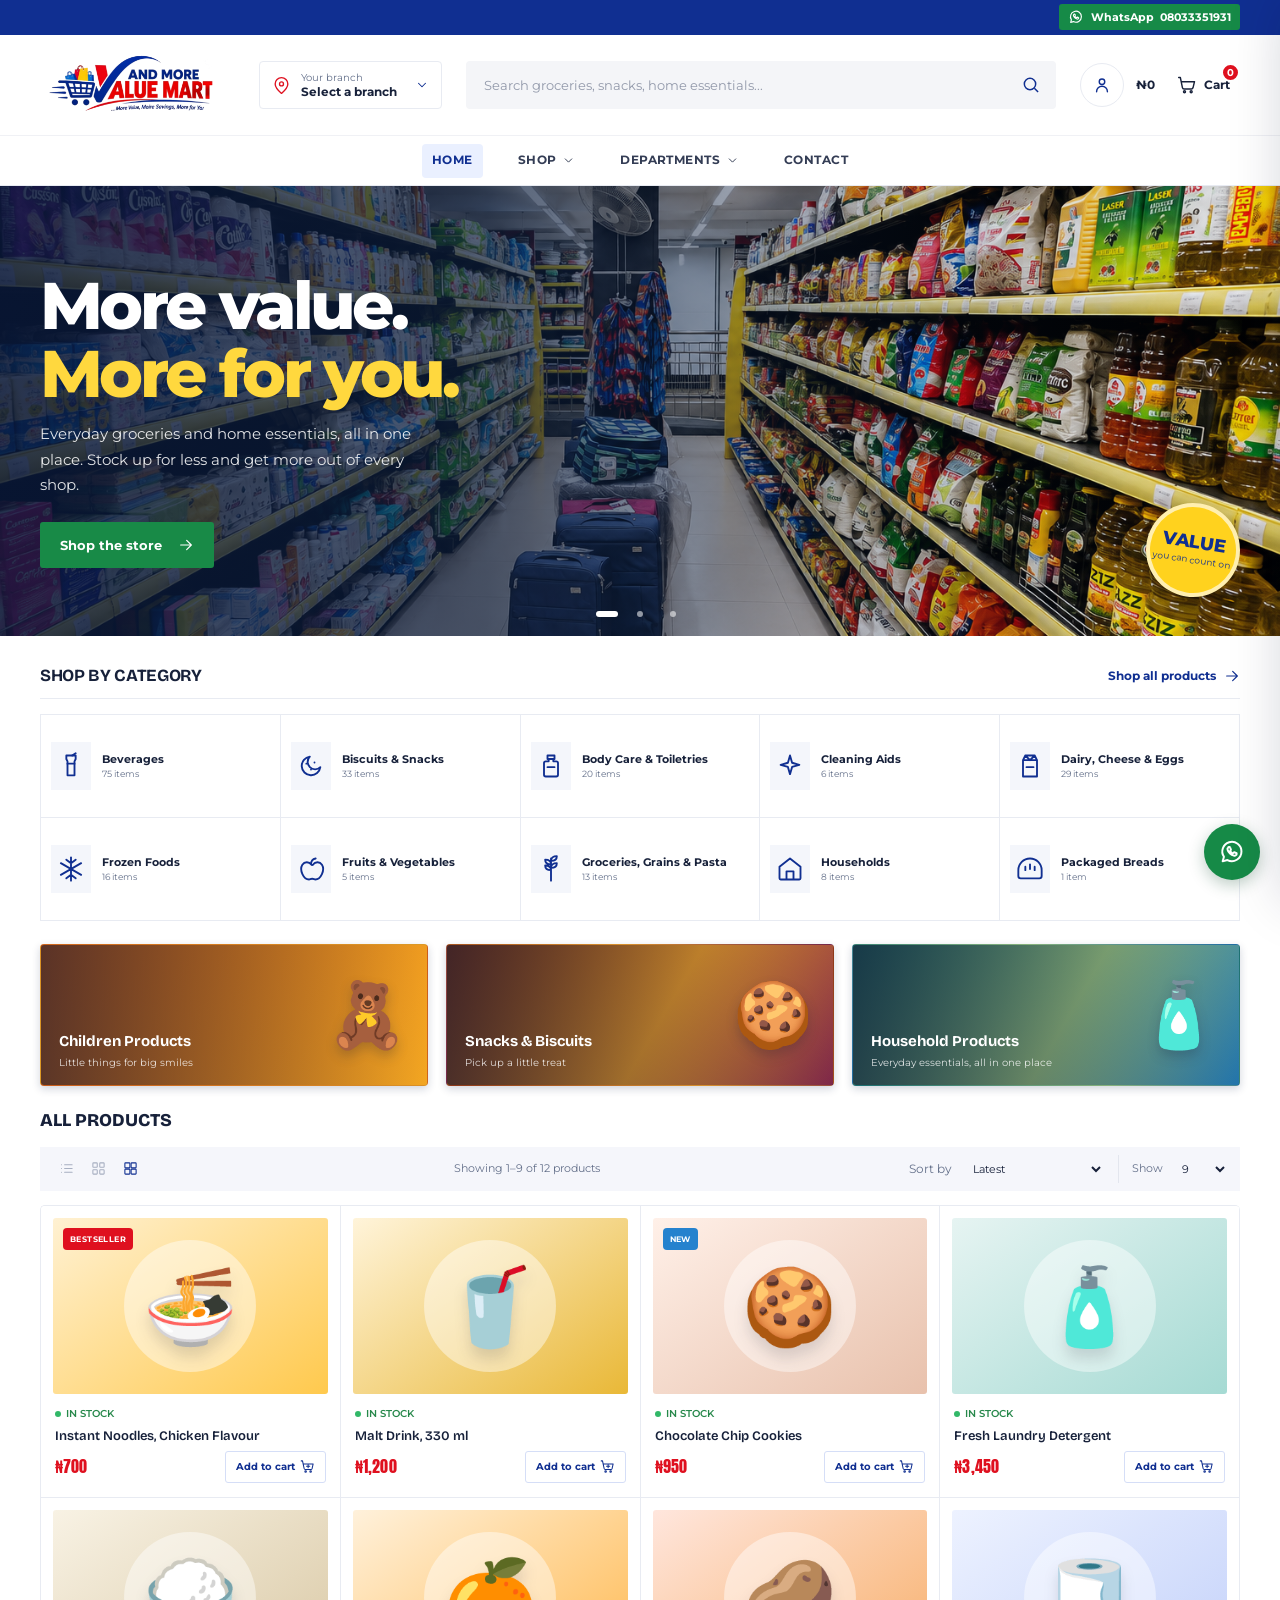
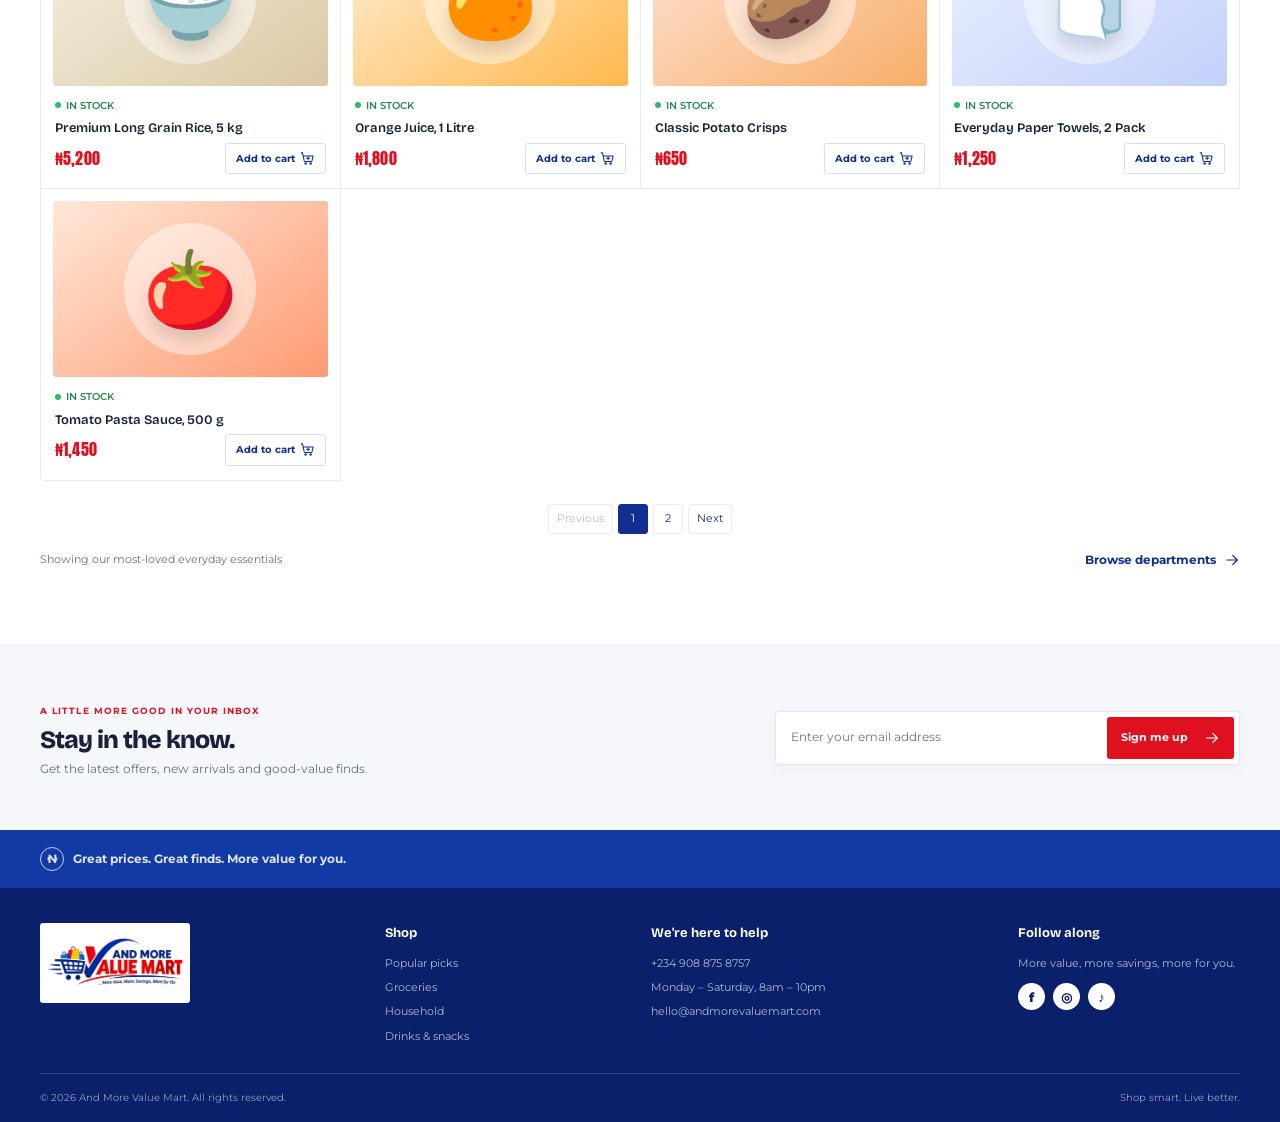
==== commit 768d0fd1: "Add reusable product detail pages Co-authored-by: Copilot <223556219+Copilot@users.noreply.github.co" ====
--- a/index.html
+++ b/index.html
@@ -13,6 +13,7 @@
   <link rel="stylesheet" href="styles.css">
   <script src="cart-storage.js" defer></script>
   <script src="navigation.js" defer></script>
+  <script src="product-links.js" defer></script>
   <script src="app.js" defer></script>
 </head>
 <body>
@@ -215,7 +216,7 @@
         </div>
       </div>
       <div class="product-grid">
-        <article class="product-card" data-category="groceries" data-name="Indomie chicken noodles" data-price="700">
+        <article class="product-card" data-category="groceries" data-name="indomie chicken noodles" data-price="700">
           <div class="product-visual visual-noodles"><span class="product-tag">BESTSELLER</span><span class="product-emoji" aria-hidden="true">🍜</span><span class="pack-label">INSTANT<br>NOODLES</span></div>
           <div class="product-info"><span class="stock"><i></i> In stock</span><h3>Instant Noodles, Chicken Flavour</h3><div class="product-bottom"><strong class="price">₦700</strong>          <button class="add-button" type="button">Add to cart <svg class="ui-icon" aria-hidden="true"><use href="#icon-cart-add"></use></svg></button></div></div>
         </article>
--- a/styles.css
+++ b/styles.css
@@ -271,7 +271,9 @@
 .section-kicker { display: block; margin-bottom: 5px; color: var(--red); font-size: 10px; font-weight: 700; text-transform: uppercase; letter-spacing: .13em; }
 .section-heading h2, .newsletter h2 { margin: 0; font-family: var(--font-heading); font-size: 29px; font-weight: 800; line-height: 1.2; letter-spacing: -.04em; }
 .breadcrumb { display: flex; align-items: center; gap: 9px; margin-bottom: 24px; color: #8790a3; font-size: 11px; text-transform: uppercase; }
-.breadcrumb a { color: var(--navy); font-weight: 700; }
+.breadcrumb a { color: #8790a3; font-weight: 500; }
+.breadcrumb a:hover { color: var(--navy); }
+.breadcrumb [aria-current="page"] { color: var(--navy); font-weight: 700; }
 .breadcrumb-chevron { width: 12px; height: 12px; color: #abb3c2; }
 .department-directory { min-height: 65vh; padding-bottom: 72px; }
 .department-directory .section-heading > p { margin: 0; color: var(--muted); font-size: 12px; }
@@ -388,6 +390,10 @@
 .product-card.in-cart { background: #cfddff; box-shadow: inset 0 0 0 2px #526fca; }
 .product-card:hover { position: relative; z-index: 1; background: #fff; box-shadow: 0 4px 22px rgba(16,47,145,.08); }
 .product-card.in-cart:hover { background: #cfddff; box-shadow: inset 0 0 0 2px #526fca, 0 4px 22px rgba(16,47,145,.08); }
+.product-card-visual-link { display: block; text-decoration: none; }
+.product-card-visual-link:focus-visible, .product-title-link:focus-visible { outline: 2px solid var(--navy); outline-offset: 3px; }
+.product-title-link { display: block; color: inherit; text-decoration: none; }
+.product-title-link:hover { color: var(--navy); }
 .product-visual { position: relative; height: 176px; display: grid; place-items: center; overflow: hidden; border-radius: 3px; }
 .product-visual::before { position: absolute; width: 132px; height: 132px; content: ""; background: rgba(255,255,255,.44); border-radius: 50%; }
 .visual-noodles { background: linear-gradient(145deg, #fff1d2, #ffc94d); }
@@ -410,7 +416,7 @@
 .product-info { padding: 12px 2px 2px; }
 .stock { display: flex; align-items: center; gap: 5px; margin-bottom: 7px; color: #27884b; font-size: 10px; font-weight: 600; text-transform: uppercase; }
 .stock i { width: 6px; height: 6px; background: #32b868; border-radius: 50%; }
-.product-info h3 { min-height: 40px; margin: 0 0 10px; font-size: 13px; font-weight: 600; line-height: 1.45; }
+.product-info h3 { margin: 0 0 5px; font-size: 13px; font-weight: 600; line-height: 1.35; }
 .product-bottom { display: flex; align-items: center; justify-content: space-between; gap: 7px; }
 .price { color: var(--red); font-family: var(--font-accent); font-size: 16px; font-weight: 400; letter-spacing: .01em; white-space: nowrap; }
 .add-button { display: inline-flex; align-items: center; gap: 5px; padding: 7px 10px; color: var(--navy); background: #fff; border: 1px solid #d5def7; border-radius: 3px; font-size: 10px; font-weight: 700; cursor: pointer; transition: color .2s, background .2s, border-color .2s; white-space: nowrap; }
@@ -473,23 +479,24 @@
 
 .cart-backdrop { position: fixed; z-index: 19; inset: 0; background: rgba(8,19,48,.46); opacity: 0; transition: opacity .25s; }
 .cart-backdrop.visible { opacity: 1; }
-.cart-drawer { position: fixed; z-index: 20; top: 0; right: 0; bottom: 0; width: min(430px, 100%); display: flex; flex-direction: column; padding: 25px; background: #fff; box-shadow: -15px 0 45px rgba(8,19,48,.16); transform: translateX(105%); transition: transform .28s ease; }
+.cart-drawer { position: fixed; z-index: 20; top: 0; right: 0; bottom: 0; width: min(430px, 100%); display: flex; flex-direction: column; padding: 0; background: #fff; border-left: 1px solid #e7eaf1; box-shadow: -18px 0 52px rgba(8,19,48,.18); transform: translateX(105%); transition: transform .28s ease; }
 .cart-drawer.open { transform: translateX(0); }
-.drawer-header { display: flex; align-items: center; justify-content: space-between; padding-bottom: 19px; border-bottom: 1px solid var(--line); }
-.drawer-header h2 { margin: 0; font-family: var(--font-heading); font-size: 22px; }
-.drawer-count { color: var(--muted); font-family: var(--font-body); font-size: 13px; font-weight: 500; }
-.drawer-close { width: 36px; height: 36px; display: grid; place-items: center; background: #f5f6fa; border: 0; border-radius: 3px; font-size: 24px; cursor: pointer; }
-.drawer-items { flex: 1; overflow: auto; }
-.drawer-empty { margin-top: 25px; color: var(--muted); font-size: 13px; text-align: center; }
-.drawer-item { display: grid; grid-template-columns: 55px 1fr auto; align-items: center; gap: 12px; padding: 15px 0; border-bottom: 1px solid var(--line); }
-.drawer-product-icon { display: grid; place-items: center; height: 55px; background: #f2f4fa; border-radius: 8px; font-size: 29px; }
-.drawer-product-name { display: block; font-size: 12px; font-weight: 700; }
+.drawer-header { display: flex; align-items: center; justify-content: space-between; padding: 23px 24px 18px; border-bottom: 1px solid var(--line); background: linear-gradient(135deg, #f8faff, #fff 76%); }
+.drawer-header h2 { margin: 0; font-family: var(--font-heading); font-size: 23px; }
+.drawer-count { display: inline-flex; align-items: center; margin-left: 5px; padding: 3px 7px; color: var(--navy); background: #eef2ff; border: 1px solid #dfe6fb; border-radius: 3px; font-family: var(--font-body); font-size: 11px; font-weight: 600; vertical-align: 2px; }
+.drawer-close { width: 38px; height: 38px; display: grid; place-items: center; color: var(--navy); background: #fff; border: 1px solid #e4e8f0; border-radius: 3px; font-size: 23px; cursor: pointer; transition: color .18s, background .18s, border-color .18s; }
+.drawer-close:hover { color: #fff; background: var(--navy); border-color: var(--navy); }
+.drawer-items { flex: 1; min-height: 0; overflow: auto; padding: 0 24px; }
+.drawer-empty { margin: 28px 0; padding: 22px 12px; color: var(--muted); background: #f8f9fc; border: 1px dashed #dfe4ee; font-size: 13px; text-align: center; }
+.drawer-item { display: grid; grid-template-columns: 58px minmax(0, 1fr) auto; align-items: center; gap: 13px; padding: 16px 0; border-bottom: 1px solid var(--line); }
+.drawer-product-icon { width: 58px; height: 58px; display: grid; place-items: center; background: linear-gradient(145deg, #fff, #f1f4fa); border: 1px solid #e5e9f2; border-radius: 4px; font-size: 30px; }
+.drawer-product-name { display: block; font-size: 13px; font-weight: 700; line-height: 1.35; }
 .drawer-unit-price { display: block; margin-top: 3px; color: var(--muted); font-size: 11px; }
 .quantity-control { display: flex; align-items: center; gap: 9px; margin-top: 7px; }
 .quantity-control button { width: 28px; height: 28px; flex: 0 0 28px; color: var(--navy); background: #f1f3f8; border: 0; border-radius: 3px; cursor: pointer; }
 .quantity-control span { min-width: 12px; font-size: 11px; text-align: center; }
 .drawer-line-total { align-self: start; padding-top: 3px; color: var(--navy); font-size: 12px; font-weight: 700; white-space: nowrap; }
-.drawer-footer { padding-top: 18px; border-top: 1px solid var(--line); }
+.drawer-footer { padding: 18px 24px 22px; background: #fbfcff; border-top: 1px solid var(--line); box-shadow: 0 -8px 24px rgba(16,47,145,.035); }
 .drawer-total { display: flex; justify-content: space-between; font-size: 14px; font-weight: 700; }
 .drawer-total strong { color: var(--navy); font-family: var(--font-accent); font-size: 18px; font-weight: 400; letter-spacing: .01em; }
 .drawer-footer > p { margin: 4px 0 15px; color: var(--muted); font-size: 11px; }
@@ -532,7 +539,7 @@
   .header-main { min-height: 75px; display: grid; grid-template-columns: minmax(112px, .65fr) minmax(0, 1fr) auto; gap: 8px; padding-top: 3px; padding-bottom: 9px; }
   .brand { width: 130px; grid-column: 1; grid-row: 1; }
   .brand img { width: 128px; height: 68px; }
-  .header-actions { grid-column: 2; grid-row: 1; gap: 5px; }
+  .header-actions { grid-column: 2; grid-row: 1; justify-self: end; gap: 5px; }
   .cart-header-total { font-size: 10px; }
   .account-link { width: 37px; height: 37px; }
   .account-link svg, .cart-button svg { width: 18px; height: 18px; }
@@ -563,10 +570,10 @@
   .hero { width: 100%; min-height: 380px; margin: 0; }
   .hero-image { object-position: 54% center; }
   .hero-shade { background: linear-gradient(90deg, rgba(8,22,50,.84), rgba(8,22,50,.55) 78%, rgba(8,22,50,.34)); }
-  .hero-content { width: 100%; max-width: 420px; padding: 22px 25px 42px; }
+  .hero-content { width: 100%; max-width: none; align-items: center; padding: 22px 16px 42px; text-align: center; }
   .eyebrow { font-size: 9px; }
   .hero h1, .hero h2 { margin: 8px 0 10px; font-size: clamp(29px, 8vw, 37px); line-height: 1.05; letter-spacing: -.045em; }
-  .hero-content > p { max-width: 310px; margin-bottom: 16px; font-size: 12px; line-height: 1.5; }
+  .hero-content > p { max-width: 310px; margin: 0 auto 16px; font-size: 12px; line-height: 1.5; }
   .hero-badge { right: 18px; bottom: 25px; width: 74px; height: 74px; }
   .hero-badge strong { font-size: 15px; }
   .hero-badge span { font-size: 7px; }
@@ -580,7 +587,11 @@
   .section { padding-top: 51px; }
   .department-detail { padding-top: 12px; }
   .department-detail .breadcrumb { margin-bottom: 8px; }
+  .products-section > .breadcrumb { margin-bottom: 14px; }
+  .products-section > .products-heading { margin: 0; }
+  .mobile-duplicate-title { position: absolute; width: 1px; height: 1px; padding: 0; margin: -1px; overflow: hidden; clip: rect(0,0,0,0); white-space: nowrap; border: 0; }
   .department-title { margin-bottom: 18px; }
+  .department-description { margin-top: 0; }
   .department-directory-intro { display: none; }
   .home-categories { padding-top: 24px; }
   .home-categories .section-heading { align-items: center; }
@@ -631,16 +642,18 @@
   .show-control { padding-left: 5px; }
   .product-grid { grid-template-columns: repeat(2, minmax(0, 1fr)); }
   .product-grid.is-compact { grid-template-columns: repeat(3, minmax(0, 1fr)); }
-  .product-grid.is-compact .product-visual { height: 105px; }
-  .product-grid.is-list .product-card { grid-template-columns: 86px minmax(0, 1fr); gap: 8px; padding: 7px; }
-  .product-grid.is-list .product-visual { height: 86px; }
+  .product-grid.is-compact .product-card { padding: 5px; }
+  .product-grid.is-compact .product-visual { width: 100%; height: auto; aspect-ratio: 1 / 1; }
+  .product-grid.is-list .product-card { grid-template-columns: 86px minmax(0, 1fr); gap: 8px; padding: 5px; }
+  .product-grid.is-list .product-visual { width: 100%; height: auto; aspect-ratio: 1 / 1; }
   .product-grid.is-list .product-emoji { font-size: 42px; }
-  .product-grid.is-list .product-bottom { flex-direction: row; align-items: center; }
-  .product-card { padding: 8px; }
-  .product-visual { height: 130px; }
+  .product-grid.is-list .product-bottom { flex-direction: row; align-items: flex-start; }
+  .product-card { padding: 5px; }
+  .product-visual { width: 100%; height: auto; aspect-ratio: 1 / 1; }
+  .product-visual::before { width: 70%; height: auto; aspect-ratio: 1 / 1; }
   .product-emoji { font-size: 61px; }
-  .product-info { padding-top: 9px; }
-  .product-info h3 { min-height: 36px; font-size: 11px; }
+  .product-info { padding-top: 6px; }
+  .product-info h3 { min-height: 0; margin-bottom: 4px; font-size: 11px; line-height: 1.3; }
   .stock { margin-bottom: 5px; font-size: 8px; }
   .price { font-size: 13px; }
   .product-bottom { align-items: flex-start; flex-direction: column; gap: 7px; }
@@ -661,7 +674,6 @@
   .footer-column h2 { font-size: 12px; }
   .footer-bottom { min-height: 57px; gap: 10px; font-size: 9px; }
   .footer-bottom span:last-child { display: none; }
-  .cart-drawer { padding: 20px; }
   .toast { right: 16px; bottom: 16px; left: 16px; text-align: center; }
 }
 
